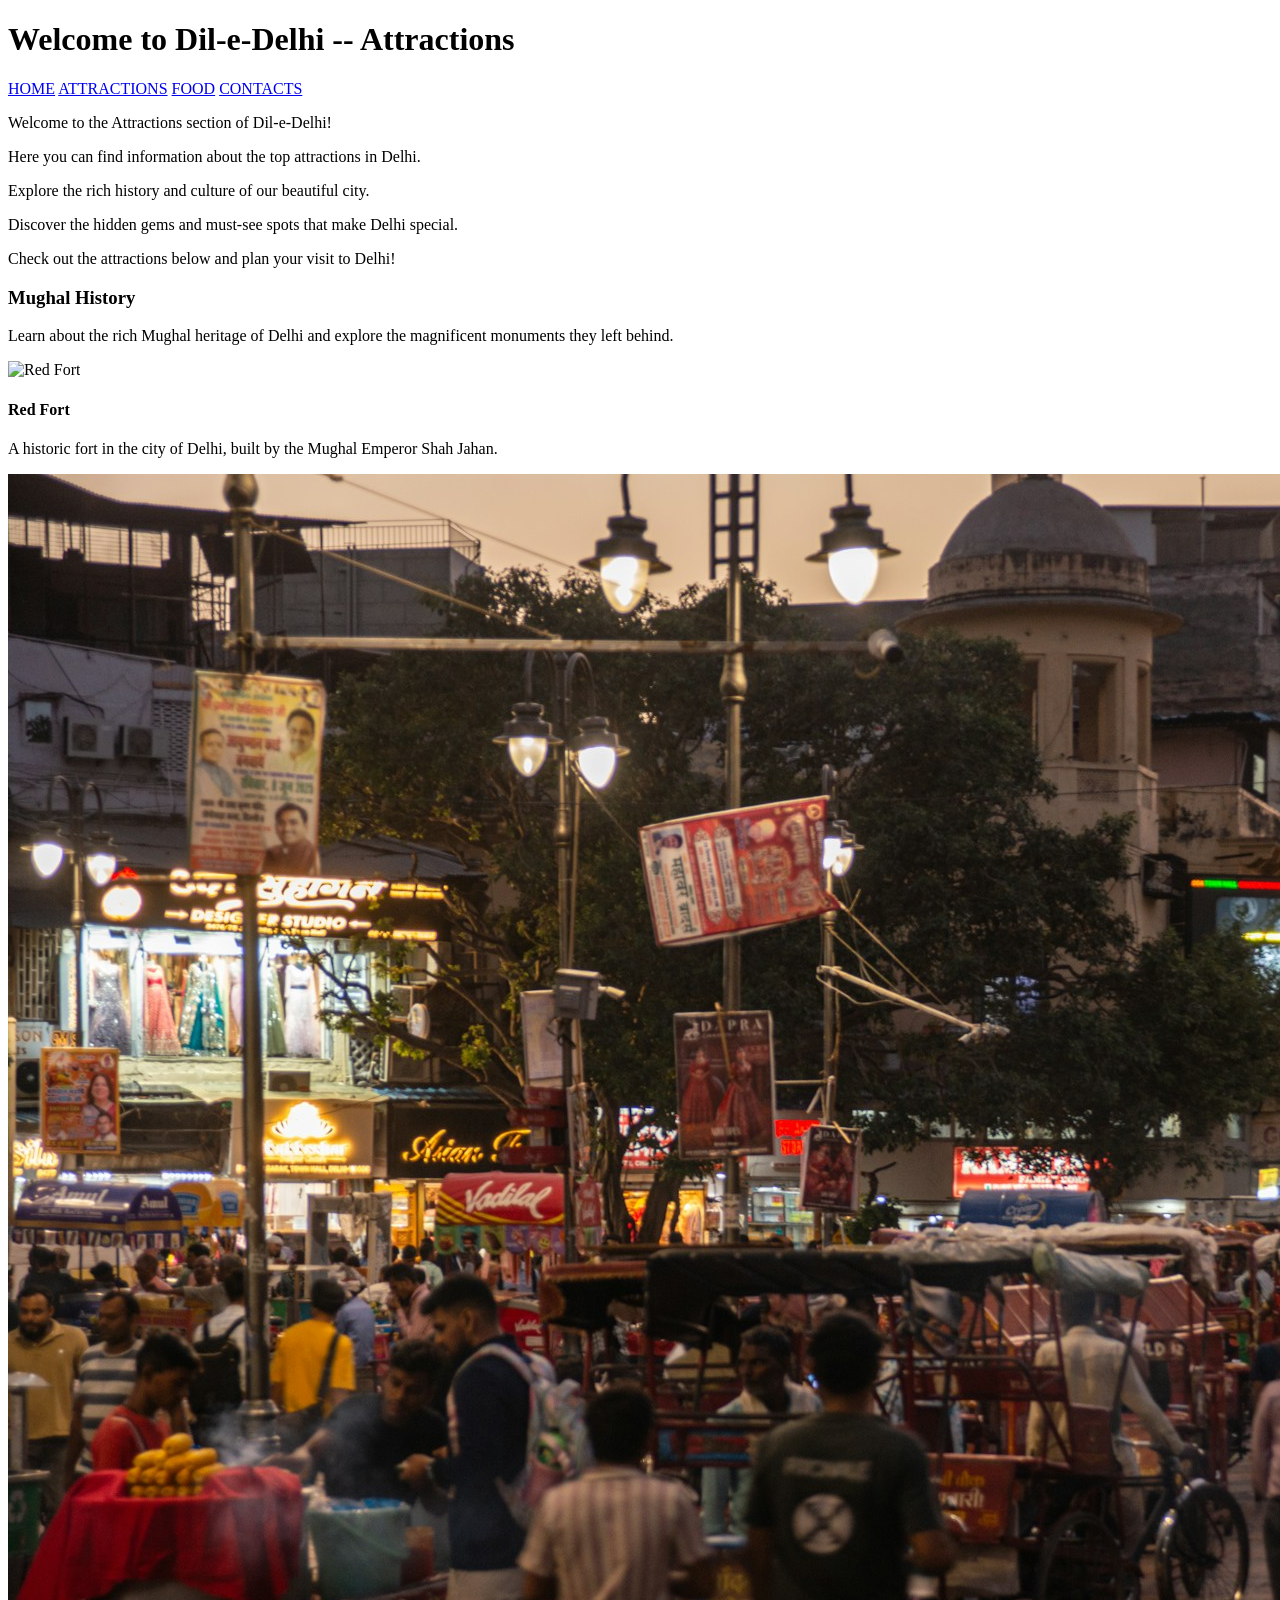
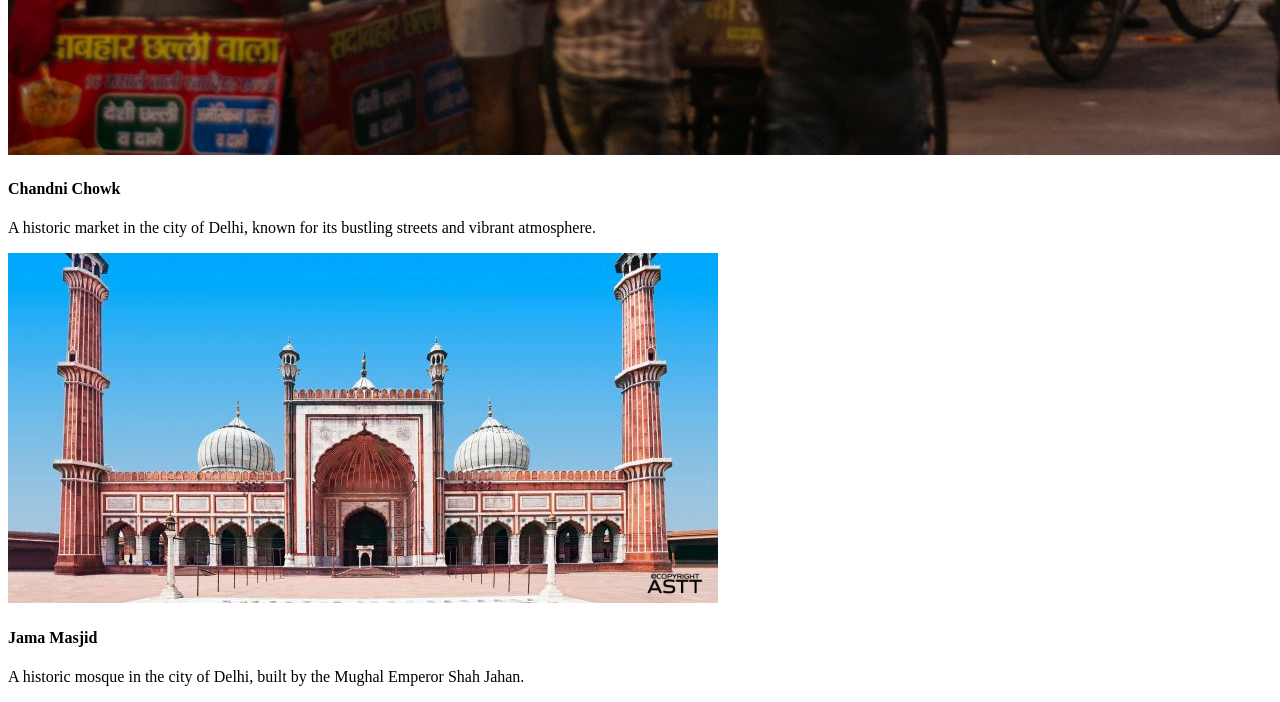
==== attractions.html @ caa176f2 "Update attractions.html" ====
<!DOCTYPE html>
<html lang="en">
<head>
    <meta charset="UTF-8">
    <meta name="viewport" content="width=device-width, initial-scale=1.0">
    <title>Dil-e-Delhi - Attractions</title>
    <link rel="stylesheet" href="css/style.css">
</head>
<body>
    <div class="navbar">
        <h1>Welcome to Dil-e-Delhi  -- Attractions</h1>
        <a class="nav-link" href="index.html">HOME</a>
        <a class="nav-link" href="attractions.html">ATTRACTIONS</a>
        <a class="nav-link" href="food.html">FOOD</a>
        <a class="nav-link" href="contacts.html">CONTACTS</a>
    </div>

    <div class="Introduction">
        <p>Welcome to the Attractions section of Dil-e-Delhi!</p>
        <p>Here you can find information about the top attractions in Delhi.</p>
        <p>Explore the rich history and culture of our beautiful city.</p>
        <p>Discover the hidden gems and must-see spots that make Delhi special.</p>
    </div>

    <div class="content">
        <p>Check out the attractions below and plan your visit to Delhi!</p>
        <div class="Mughal-History">
            <h3>Mughal History</h3>
            <p>Learn about the rich Mughal heritage of Delhi and explore the magnificent monuments they left behind.</p>
        </div>
        <div class="attraction-grid">
            <!-- CARD 1: mONUMENTS -->
            <div class="attraction-card">
                <img src="images/red-fort.jpg" alt="Red Fort">
                <div class="card-content">
                    <h4>Red Fort</h4>
                    <p>A historic fort in the city of Delhi, built by the Mughal Emperor Shah Jahan.</p>
                </div>
            </div>
            <!-- CARD 2: mARKET -->
            <div class="attraction-card">
                <img src="images/chandni-chowk.jpg" alt="Chandni Chowk">
                <div class="card-content">
                    <h4>Chandni Chowk</h4>
                    <p>A historic market in the city of Delhi, known for its bustling streets and vibrant atmosphere.</p>
                </div>
            </div>
            <!-- CARD 3: rELIGIOUS SITE -->
            <div class="attraction-card">
                <img src="images/jama-masjid.jpg" alt="Jama Masjid">
                <div class="card-content">
                    <h4>Jama Masjid</h4>
                    <p>A historic mosque in the city of Delhi, built by the Mughal Emperor Shah Jahan.</p>
                </div>
            </div>
        </div>


    </div>
    
</body>
</html>
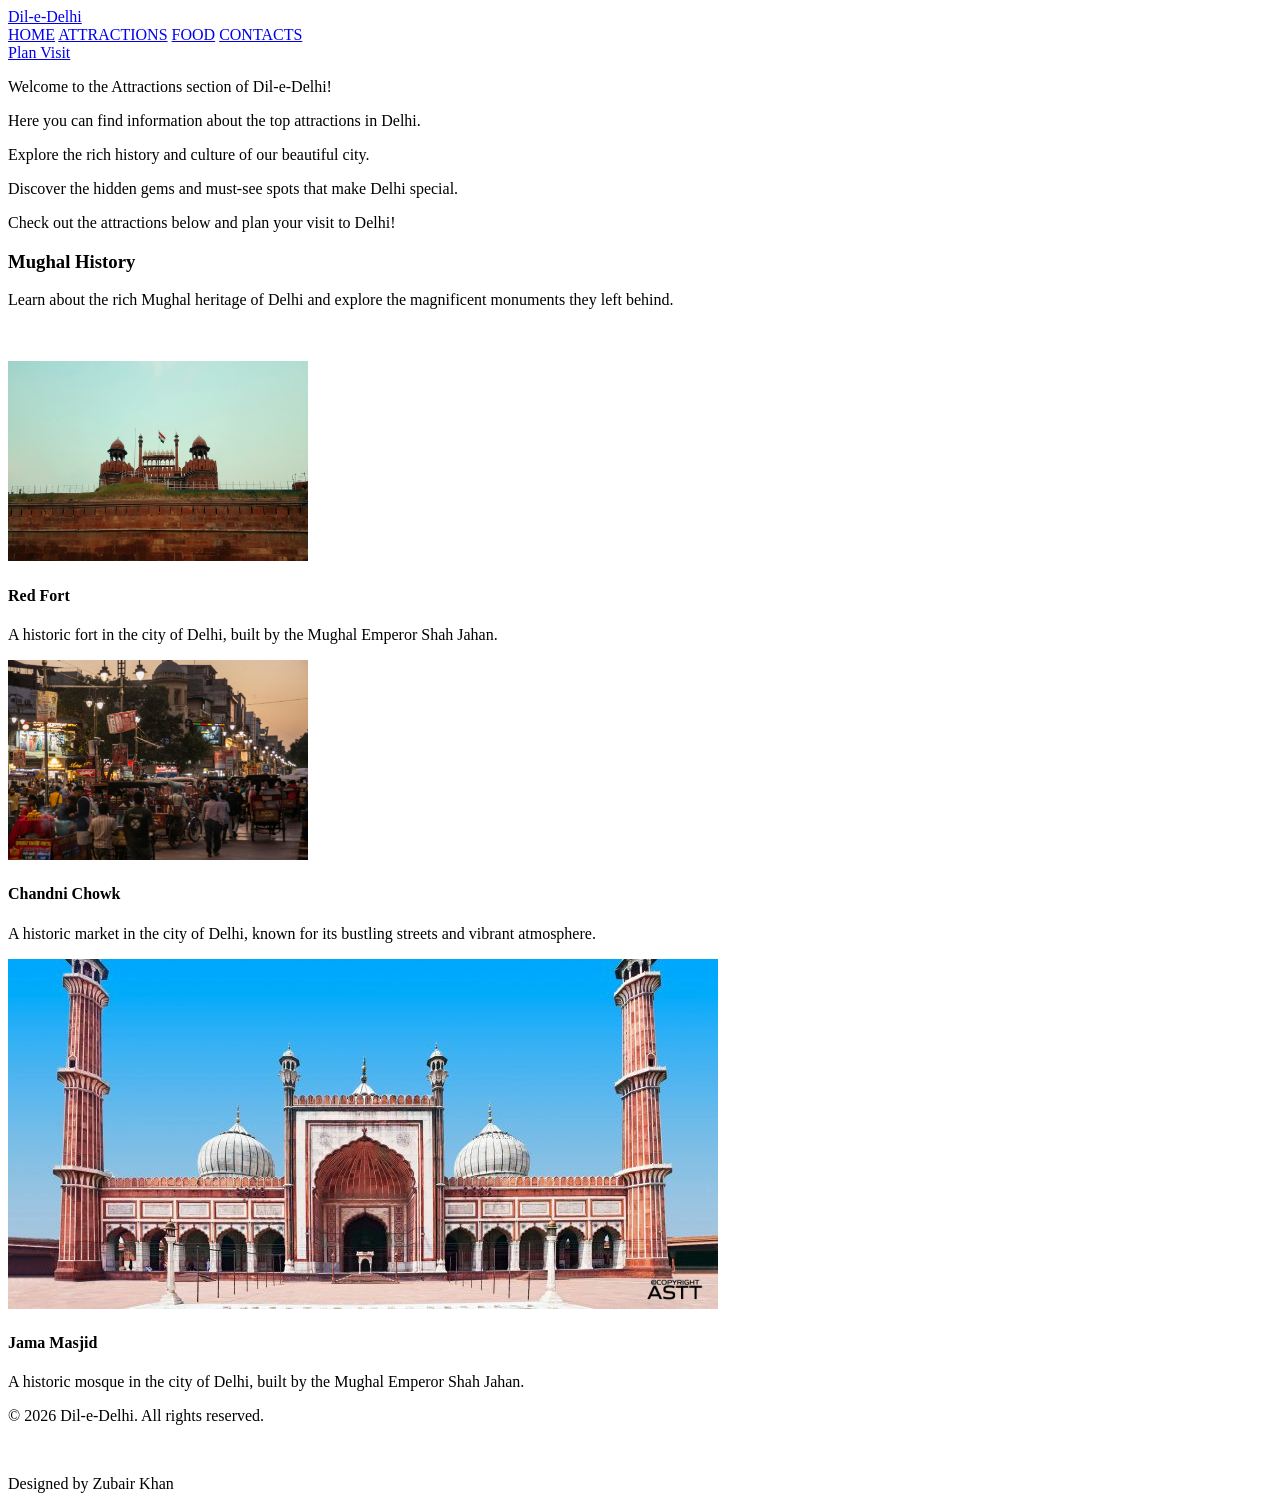
==== commit 49579d42: "BEAUTIFY THE WEBISTE" ====
--- a/attractions.html
+++ b/attractions.html
@@ -1,62 +1,72 @@
-<!DOCTYPE html>
-<html lang="en">
-<head>
-    <meta charset="UTF-8">
-    <meta name="viewport" content="width=device-width, initial-scale=1.0">
-    <title>Dil-e-Delhi - Attractions</title>
-    <link rel="stylesheet" href="css/style.css">
-</head>
-<body>
-    <div class="navbar">
-        <h1>Welcome to Dil-e-Delhi  -- Attractions</h1>
-        <a class="nav-link" href="index.html">HOME</a>
-        <a class="nav-link" href="attractions.html">ATTRACTIONS</a>
-        <a class="nav-link" href="food.html">FOOD</a>
-        <a class="nav-link" href="contacts.html">CONTACTS</a>
-    </div>
-
-    <div class="Introduction">
-        <p>Welcome to the Attractions section of Dil-e-Delhi!</p>
-        <p>Here you can find information about the top attractions in Delhi.</p>
-        <p>Explore the rich history and culture of our beautiful city.</p>
-        <p>Discover the hidden gems and must-see spots that make Delhi special.</p>
-    </div>
-
-    <div class="content">
-        <p>Check out the attractions below and plan your visit to Delhi!</p>
-        <div class="Mughal-History">
-            <h3>Mughal History</h3>
-            <p>Learn about the rich Mughal heritage of Delhi and explore the magnificent monuments they left behind.</p>
-        </div>
-        <div class="attraction-grid">
-            <!-- CARD 1: mONUMENTS -->
-            <div class="attraction-card">
-                <img src="images/red-fort.jpg" alt="Red Fort">
-                <div class="card-content">
-                    <h4>Red Fort</h4>
-                    <p>A historic fort in the city of Delhi, built by the Mughal Emperor Shah Jahan.</p>
-                </div>
-            </div>
-            <!-- CARD 2: mARKET -->
-            <div class="attraction-card">
-                <img src="images/chandni-chowk.jpg" alt="Chandni Chowk">
-                <div class="card-content">
-                    <h4>Chandni Chowk</h4>
-                    <p>A historic market in the city of Delhi, known for its bustling streets and vibrant atmosphere.</p>
-                </div>
-            </div>
-            <!-- CARD 3: rELIGIOUS SITE -->
-            <div class="attraction-card">
-                <img src="images/jama-masjid.jpg" alt="Jama Masjid">
-                <div class="card-content">
-                    <h4>Jama Masjid</h4>
-                    <p>A historic mosque in the city of Delhi, built by the Mughal Emperor Shah Jahan.</p>
-                </div>
-            </div>
-        </div>
-
-
-    </div>
-    
-</body>
-</html>
+<!DOCTYPE html>
+<html lang="en">
+<head>
+    <meta charset="UTF-8">
+    <meta name="viewport" content="width=device-width, initial-scale=1.0">
+    <title>Dil-e-Delhi - Attractions</title>
+    <link rel="stylesheet" href="css/style.css">
+</head>
+<body>
+    <header class="navbar">            
+        <a class="navbar-name" href="index.html">Dil-e-Delhi</a>
+        <nav class="nav-links">
+        <a class="nav-link" href="index.html">HOME</a>
+        <a class="nav-link" href="attractions.html">ATTRACTIONS</a>
+        <a class="nav-link" href="food.html">FOOD</a>
+        <a class="nav-link" href="contacts.html">CONTACTS</a>
+        </nav>
+
+        <a href="contacts.html" class="nav-btn">Plan Visit</a>
+    </header>
+
+
+    <div class="introduction">
+        <p>Welcome to the Attractions section of Dil-e-Delhi!</p>
+        <p>Here you can find information about the top attractions in Delhi.</p>
+        <p>Explore the rich history and culture of our beautiful city.</p>
+        <p>Discover the hidden gems and must-see spots that make Delhi special.</p>
+    </div>
+
+    <div class="content">
+        <p>Check out the attractions below and plan your visit to Delhi!</p>
+        <div class="Mughal-History">
+            <h3>Mughal History</h3>
+            <p>Learn about the rich Mughal heritage of Delhi and explore the magnificent monuments they left behind.</p>
+        </div> <br><br>
+        <div class="attraction-grid">
+            <!-- CARD 1: mONUMENTS -->
+            <div class="attraction-card">
+                <img src="images/redfort.jpg" alt="Red Fort" width="300" height="200">
+                <div class="card-content">
+                    <h4>Red Fort</h4>
+                    <p>A historic fort in the city of Delhi, built by the Mughal Emperor Shah Jahan.</p>
+                </div>
+            </div>
+            <!-- CARD 2: mARKET -->
+            <div class="attraction-card">
+                <img src="images/chandni-chowk.jpg" alt="Chandni Chowk" width="300" height="200">
+                <div class="card-content">
+                    <h4>Chandni Chowk</h4>
+                    <p>A historic market in the city of Delhi, known for its bustling streets and vibrant atmosphere.</p>
+                </div>
+            </div>
+            <!-- CARD 3: rELIGIOUS SITE -->
+            <div class="attraction-card">
+                <img src="images/jama-masjid.jpg" alt="Jama Masjid">
+                <div class="card-content">
+                    <h4>Jama Masjid</h4>
+                    <p>A historic mosque in the city of Delhi, built by the Mughal Emperor Shah Jahan.</p>
+                </div>
+            </div>
+        </div>
+
+
+    </div>
+
+    
+<footer>
+    <p>&copy; 2026 Dil-e-Delhi. All rights reserved.</p><br>
+    <p>Designed by Zubair Khan</p>
+</footer>
+</body>
+</html>
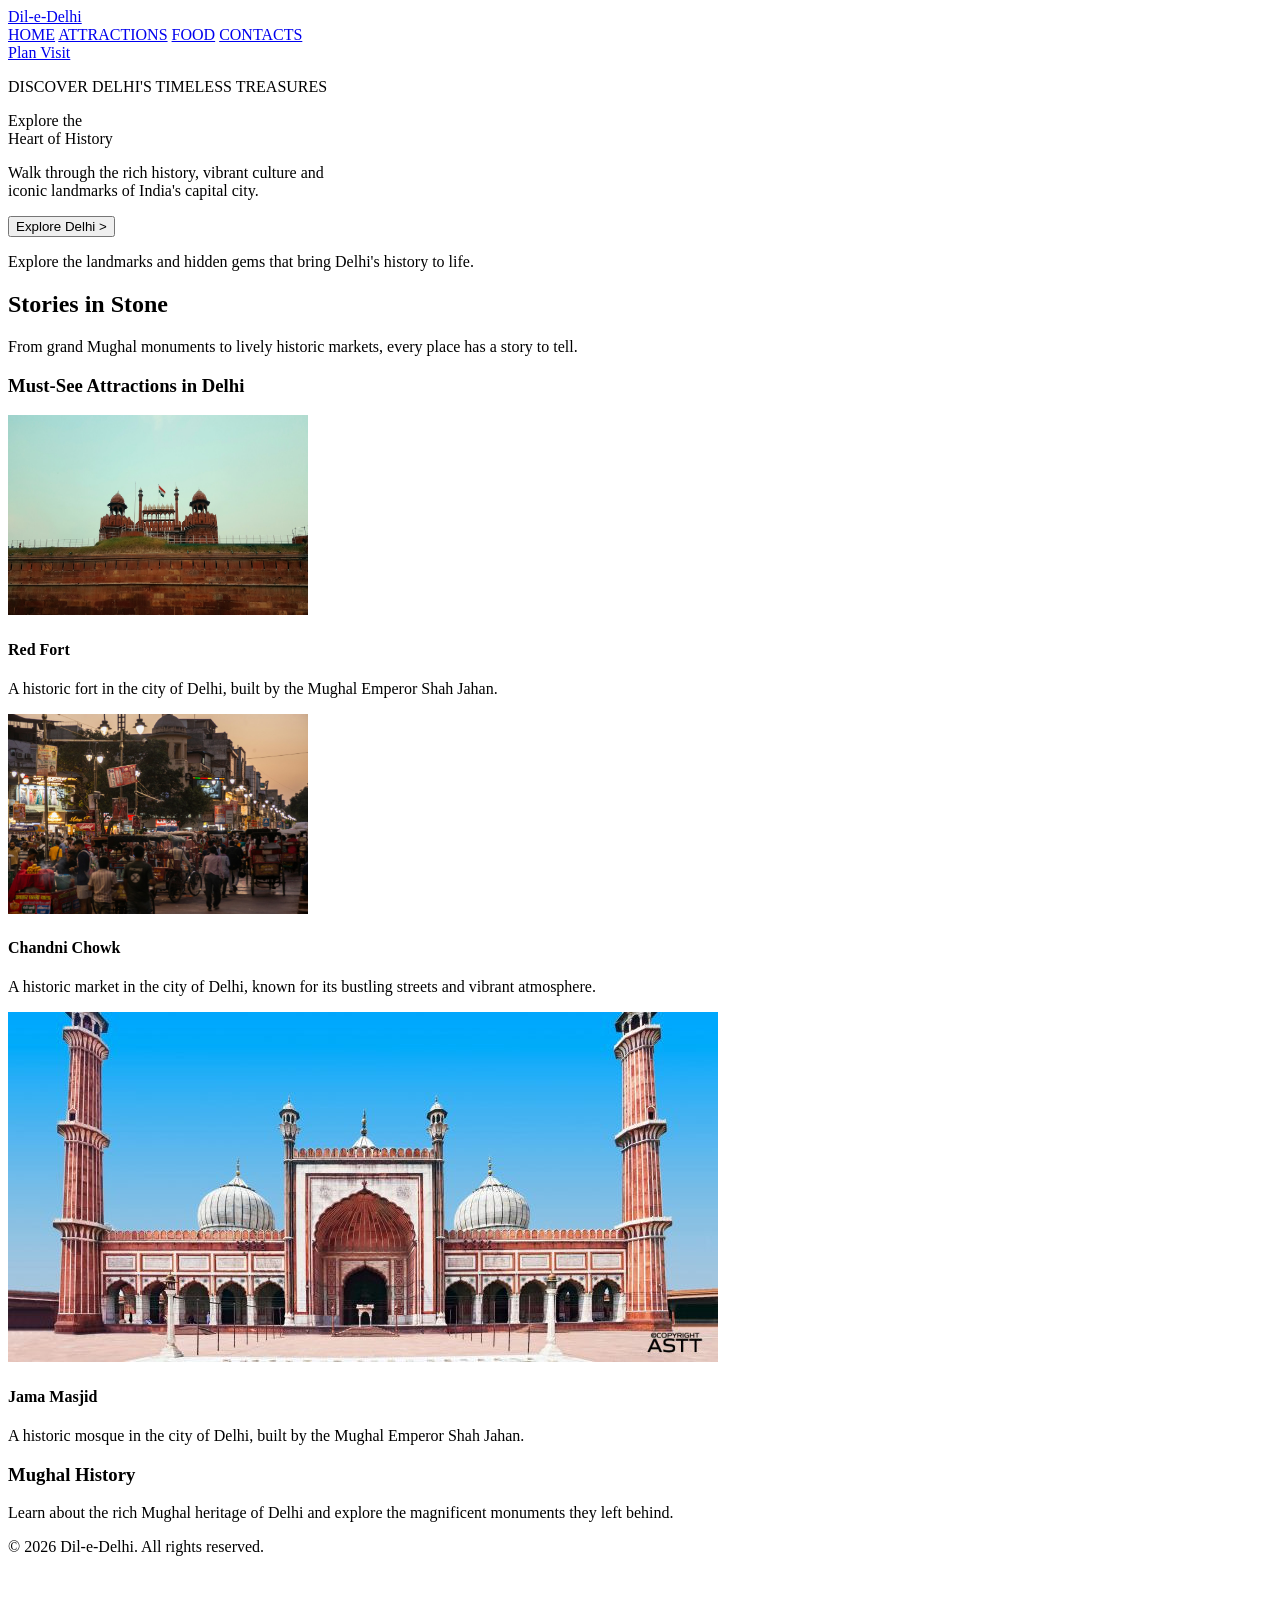
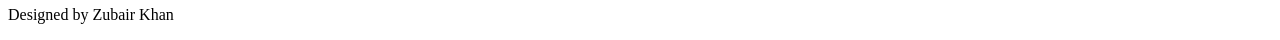
==== commit 590eefd7: "Refresh tourism website page layouts Co-authored-by: Copilot <223556219+Copilot@users.noreply.github" ====
--- a/attractions.html
+++ b/attractions.html
@@ -1,72 +1,78 @@
-<!DOCTYPE html>
-<html lang="en">
-<head>
-    <meta charset="UTF-8">
-    <meta name="viewport" content="width=device-width, initial-scale=1.0">
-    <title>Dil-e-Delhi - Attractions</title>
-    <link rel="stylesheet" href="css/style.css">
-</head>
-<body>
-    <header class="navbar">            
-        <a class="navbar-name" href="index.html">Dil-e-Delhi</a>
-        <nav class="nav-links">
-        <a class="nav-link" href="index.html">HOME</a>
-        <a class="nav-link" href="attractions.html">ATTRACTIONS</a>
-        <a class="nav-link" href="food.html">FOOD</a>
-        <a class="nav-link" href="contacts.html">CONTACTS</a>
-        </nav>
-
-        <a href="contacts.html" class="nav-btn">Plan Visit</a>
-    </header>
-
-
-    <div class="introduction">
-        <p>Welcome to the Attractions section of Dil-e-Delhi!</p>
-        <p>Here you can find information about the top attractions in Delhi.</p>
-        <p>Explore the rich history and culture of our beautiful city.</p>
-        <p>Discover the hidden gems and must-see spots that make Delhi special.</p>
-    </div>
-
-    <div class="content">
-        <p>Check out the attractions below and plan your visit to Delhi!</p>
-        <div class="Mughal-History">
-            <h3>Mughal History</h3>
-            <p>Learn about the rich Mughal heritage of Delhi and explore the magnificent monuments they left behind.</p>
-        </div> <br><br>
-        <div class="attraction-grid">
-            <!-- CARD 1: mONUMENTS -->
-            <div class="attraction-card">
-                <img src="images/redfort.jpg" alt="Red Fort" width="300" height="200">
-                <div class="card-content">
-                    <h4>Red Fort</h4>
-                    <p>A historic fort in the city of Delhi, built by the Mughal Emperor Shah Jahan.</p>
-                </div>
-            </div>
-            <!-- CARD 2: mARKET -->
-            <div class="attraction-card">
-                <img src="images/chandni-chowk.jpg" alt="Chandni Chowk" width="300" height="200">
-                <div class="card-content">
-                    <h4>Chandni Chowk</h4>
-                    <p>A historic market in the city of Delhi, known for its bustling streets and vibrant atmosphere.</p>
-                </div>
-            </div>
-            <!-- CARD 3: rELIGIOUS SITE -->
-            <div class="attraction-card">
-                <img src="images/jama-masjid.jpg" alt="Jama Masjid">
-                <div class="card-content">
-                    <h4>Jama Masjid</h4>
-                    <p>A historic mosque in the city of Delhi, built by the Mughal Emperor Shah Jahan.</p>
-                </div>
-            </div>
-        </div>
-
-
-    </div>
-
-    
-<footer>
-    <p>&copy; 2026 Dil-e-Delhi. All rights reserved.</p><br>
-    <p>Designed by Zubair Khan</p>
-</footer>
-</body>
-</html>+<!DOCTYPE html>
+<html lang="en">
+<head>
+    <meta charset="UTF-8">
+    <meta name="viewport" content="width=device-width, initial-scale=1.0">
+    <title>Dil-e-Delhi - Attractions</title>
+    <link rel="stylesheet" href="css/style.css">
+</head>
+<body class="attractions-page">
+    <header class="navbar">
+        <a class="navbar-name" href="index.html">Dil-e-Delhi</a>
+        <nav class="nav-links">
+        <a class="nav-link" href="index.html">HOME</a>
+        <a class="nav-link" href="attractions.html">ATTRACTIONS</a>
+        <a class="nav-link" href="food.html">FOOD</a>
+        <a class="nav-link" href="contacts.html">CONTACTS</a>
+        </nav>
+
+        <a href="contacts.html" class="nav-btn">Plan Visit</a>
+    </header>
+
+    <div class="introduction">
+        <div class="intro-text">
+            <div class="intro-p">
+                <p>DISCOVER DELHI'S TIMELESS TREASURES</p>
+            </div>
+            <p id="intro-main-line">Explore the <br>
+                Heart of History</p>
+            <p>Walk through the rich history, vibrant culture and<br>
+                iconic landmarks of India's capital city.</p>
+            <button class="btn" id="explr-btn">Explore Delhi &gt;</button>
+        </div>
+    </div>
+
+    <div class="content">
+        <div class="Hero-Banner">
+            <p>Explore the landmarks and hidden gems that bring Delhi's history to life.</p>
+            <h2>Stories in Stone</h2>
+            <p>From grand Mughal monuments to lively historic markets, every place has a story to tell.</p>
+        </div>
+
+        <div class="food-hub">
+            <h3>Must-See Attractions in Delhi</h3>
+            <div class="food-card">
+                <img src="images/redfort.jpg" alt="Red Fort" width="300" height="200">
+                <div class="card-content">
+                    <h4>Red Fort</h4>
+                    <p>A historic fort in the city of Delhi, built by the Mughal Emperor Shah Jahan.</p>
+                </div>
+            </div>
+            <div class="food-card">
+                <img src="images/chandni-chowk.jpg" alt="Chandni Chowk" width="300" height="200">
+                <div class="card-content">
+                    <h4>Chandni Chowk</h4>
+                    <p>A historic market in the city of Delhi, known for its bustling streets and vibrant atmosphere.</p>
+                </div>
+            </div>
+            <div class="food-card">
+                <img src="images/jama-masjid.jpg" alt="Jama Masjid">
+                <div class="card-content">
+                    <h4>Jama Masjid</h4>
+                    <p>A historic mosque in the city of Delhi, built by the Mughal Emperor Shah Jahan.</p>
+                </div>
+            </div>
+
+            <div class="must-try-dishes">
+                <h3>Mughal History</h3>
+                <p>Learn about the rich Mughal heritage of Delhi and explore the magnificent monuments they left behind.</p>
+            </div>
+        </div>
+    </div>
+
+    <footer>
+        <p>&copy; 2026 Dil-e-Delhi. All rights reserved.</p><br>
+        <p>Designed by Zubair Khan</p>
+    </footer>
+</body>
+</html>
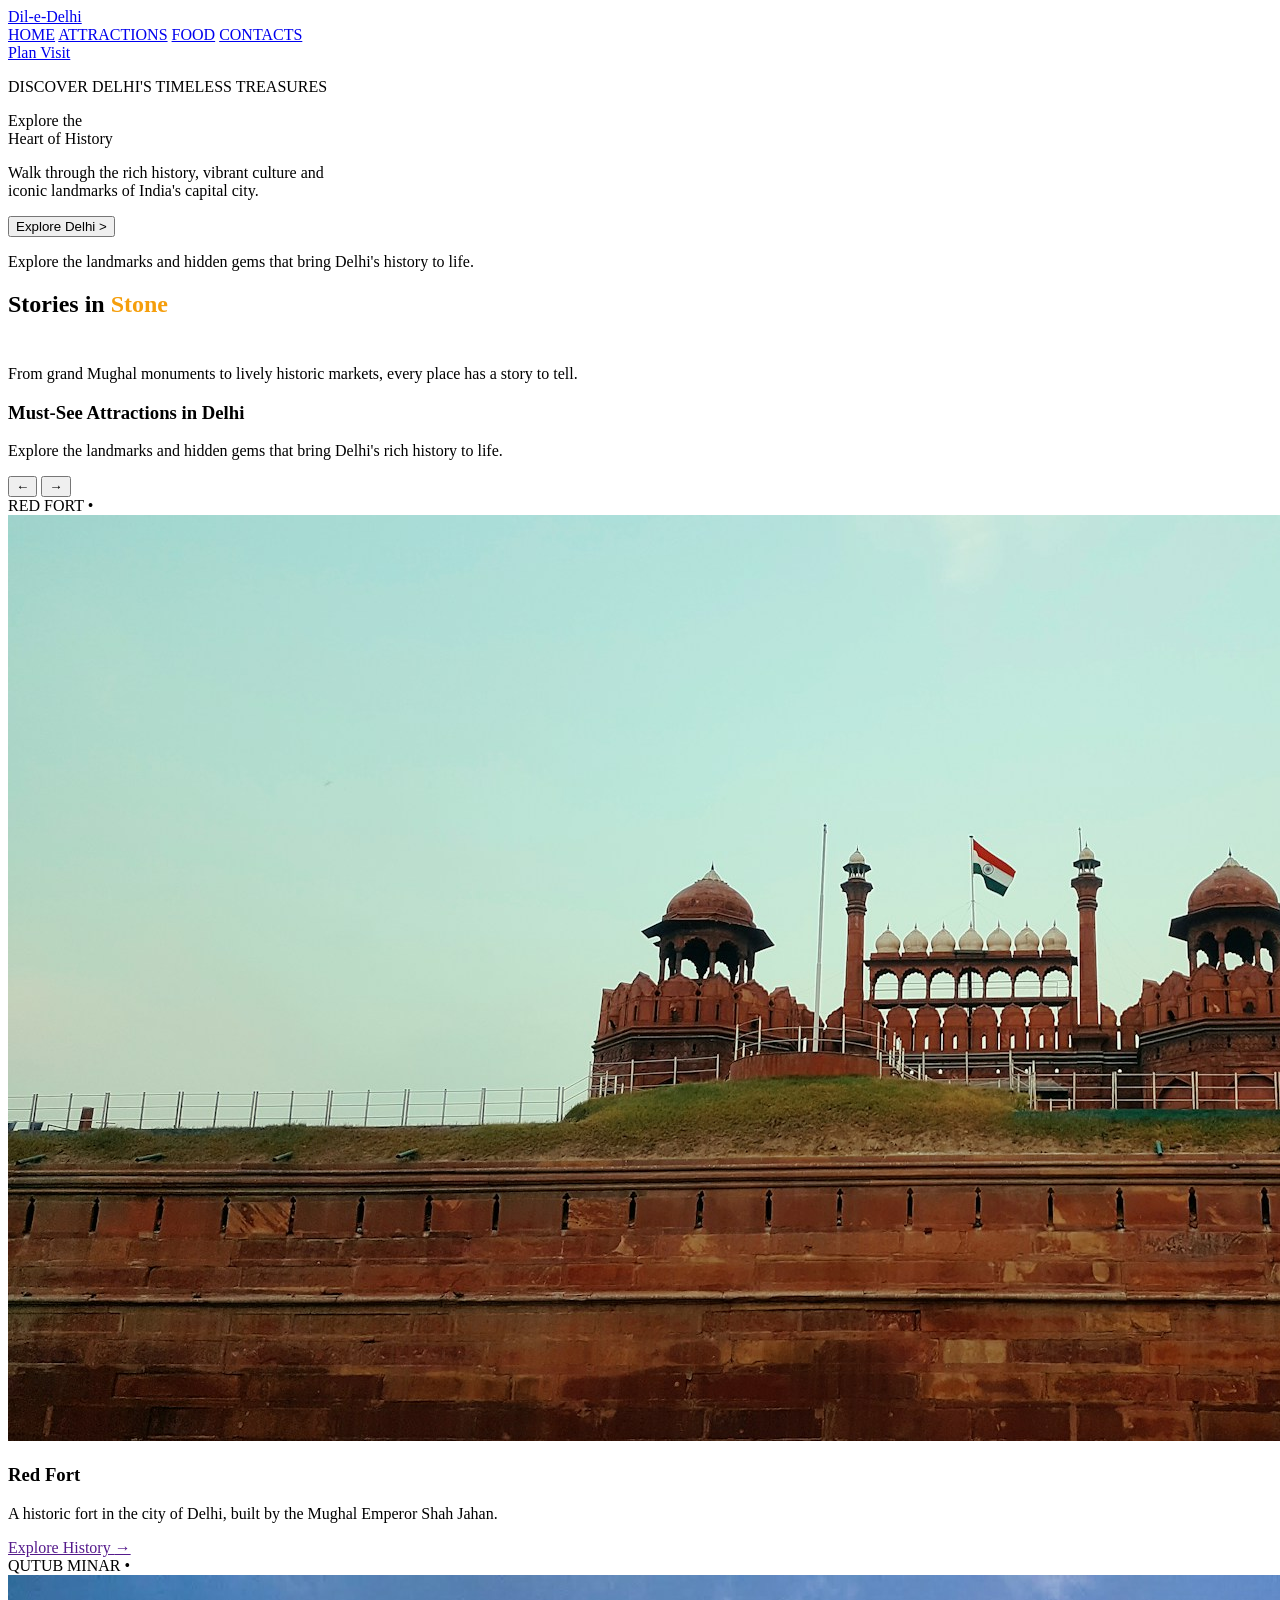
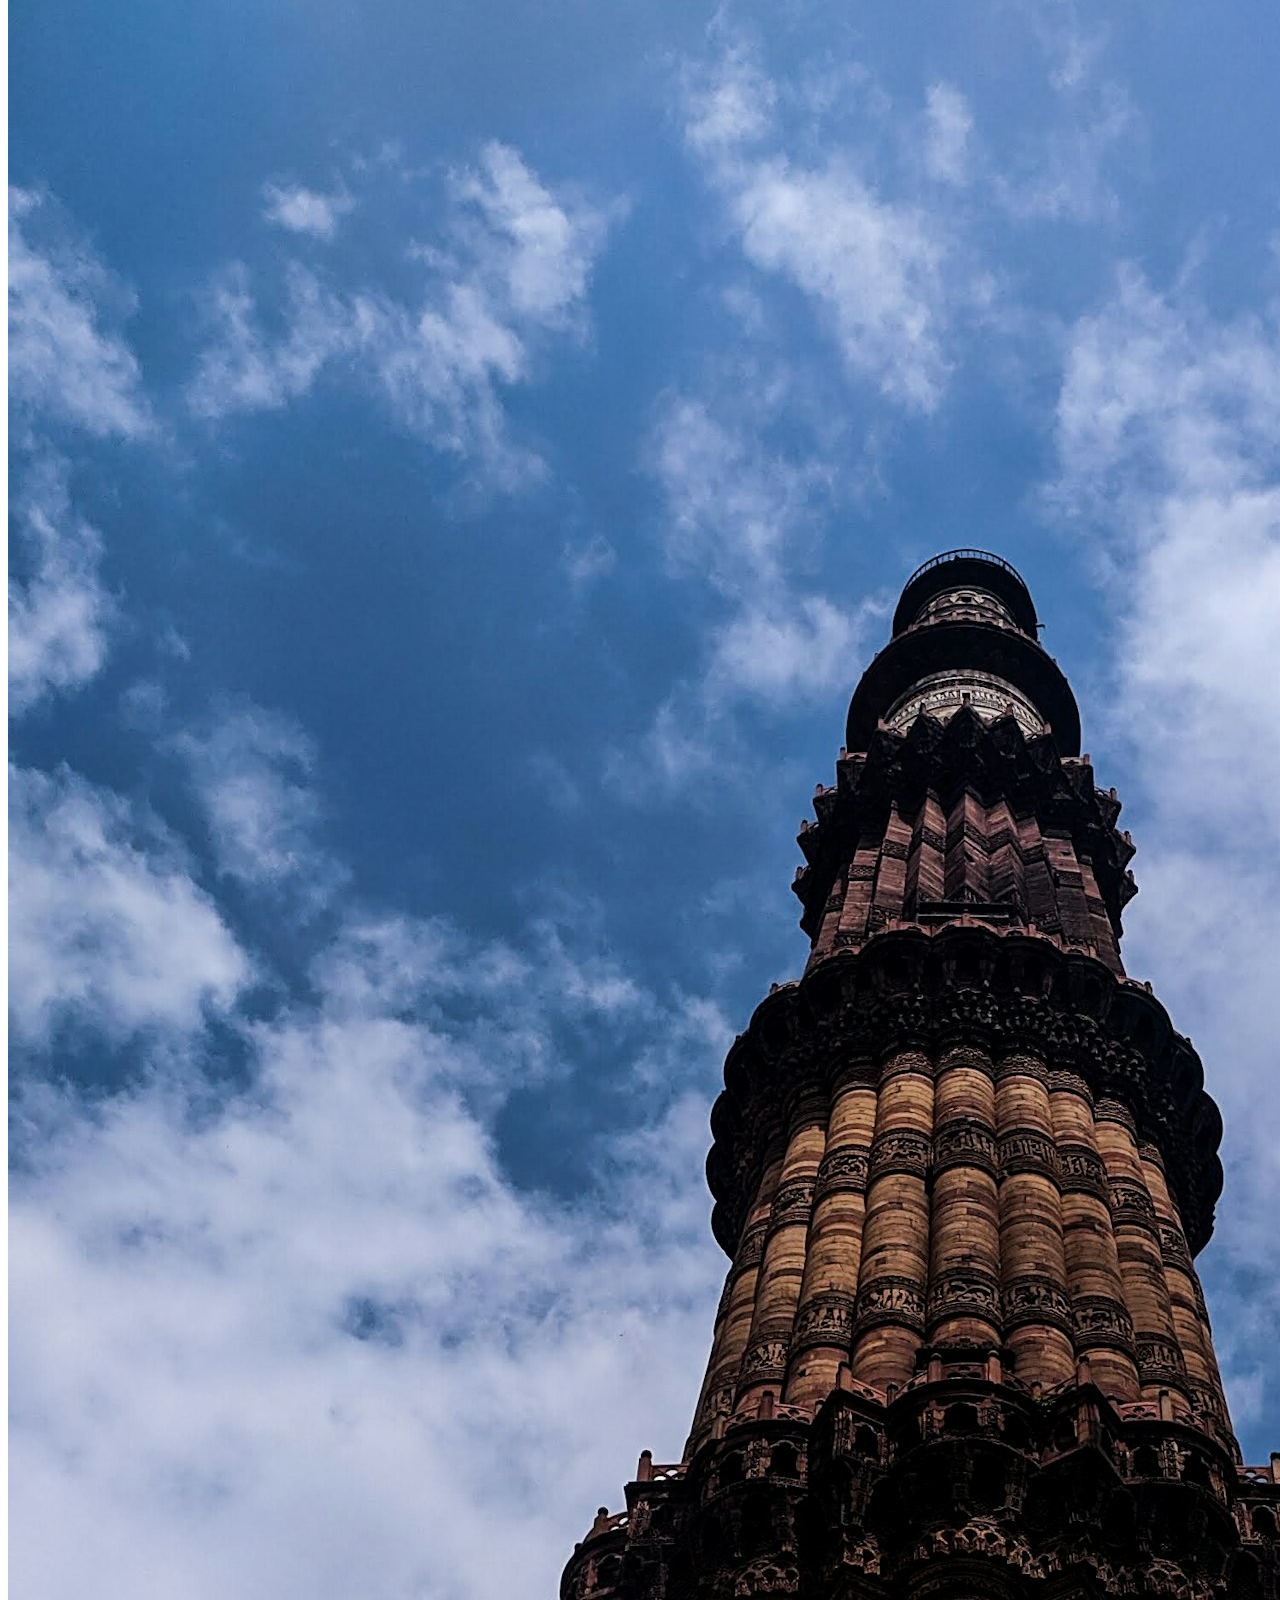
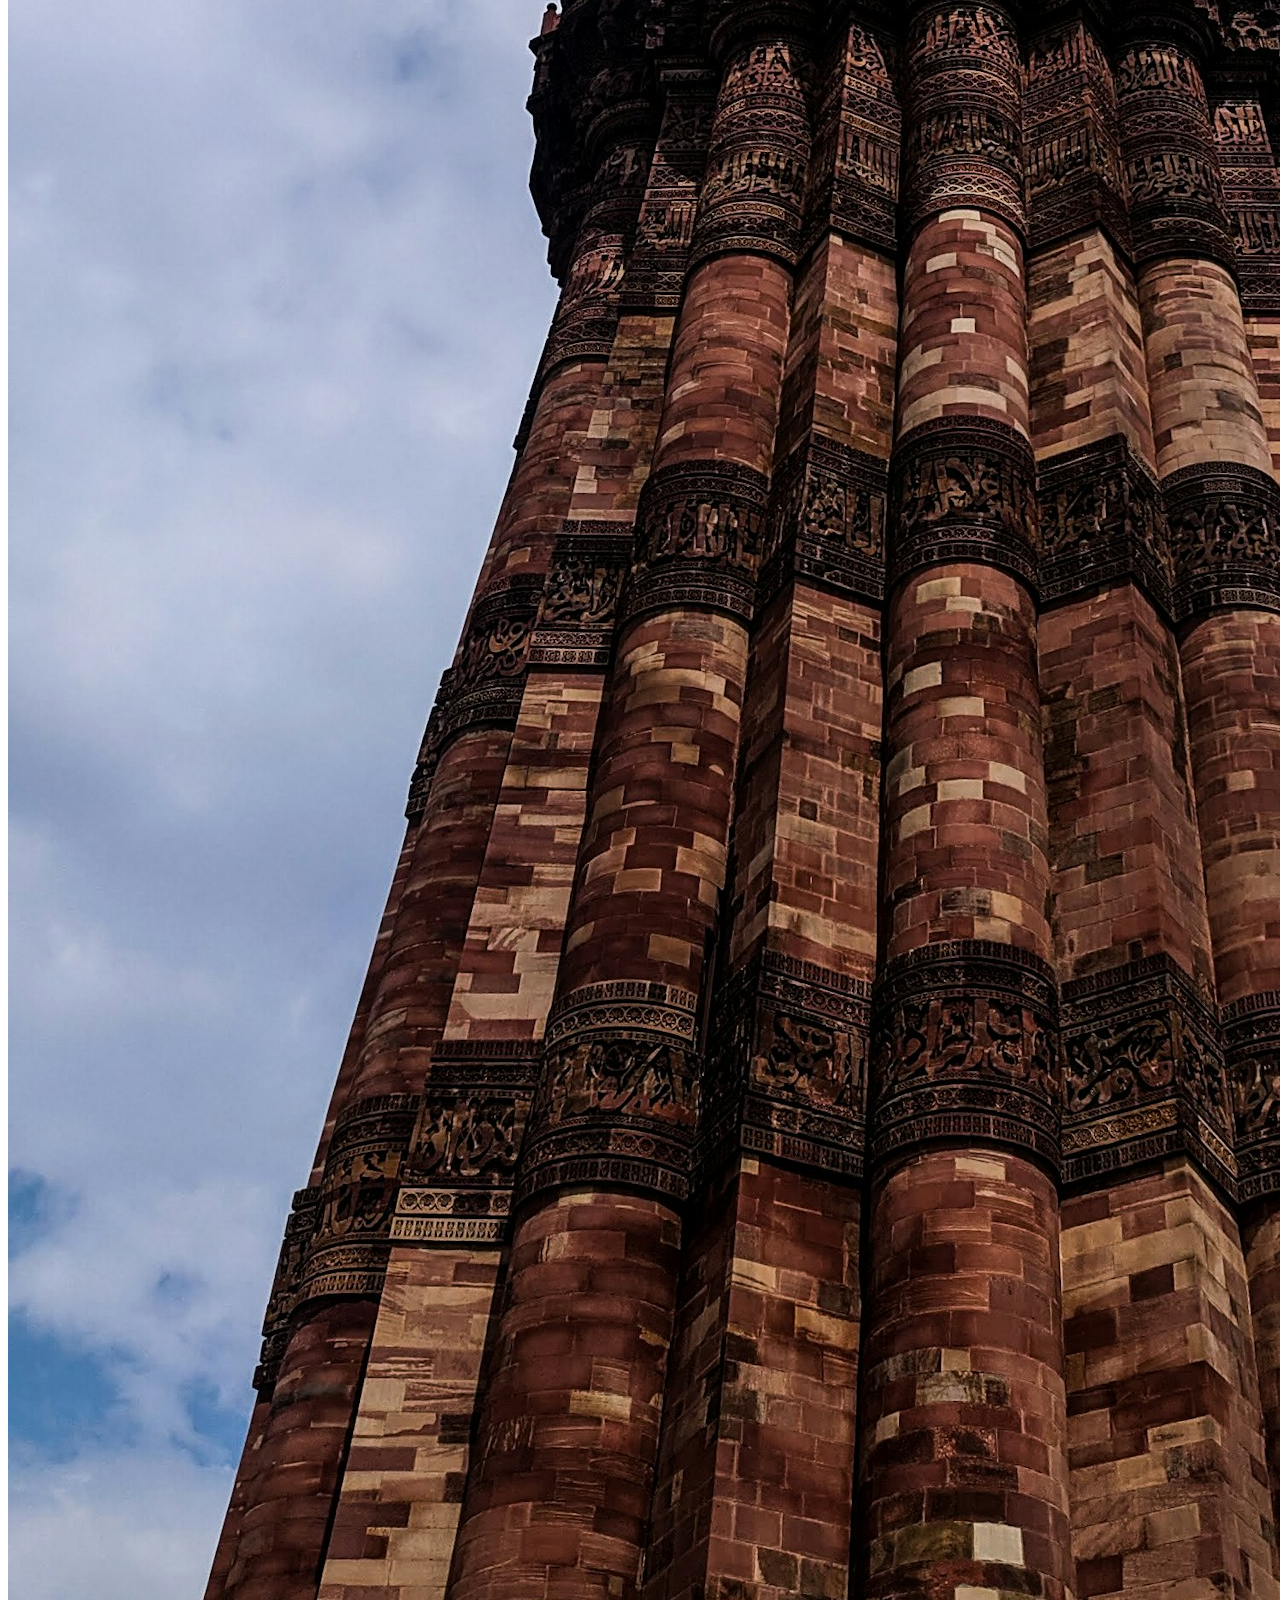
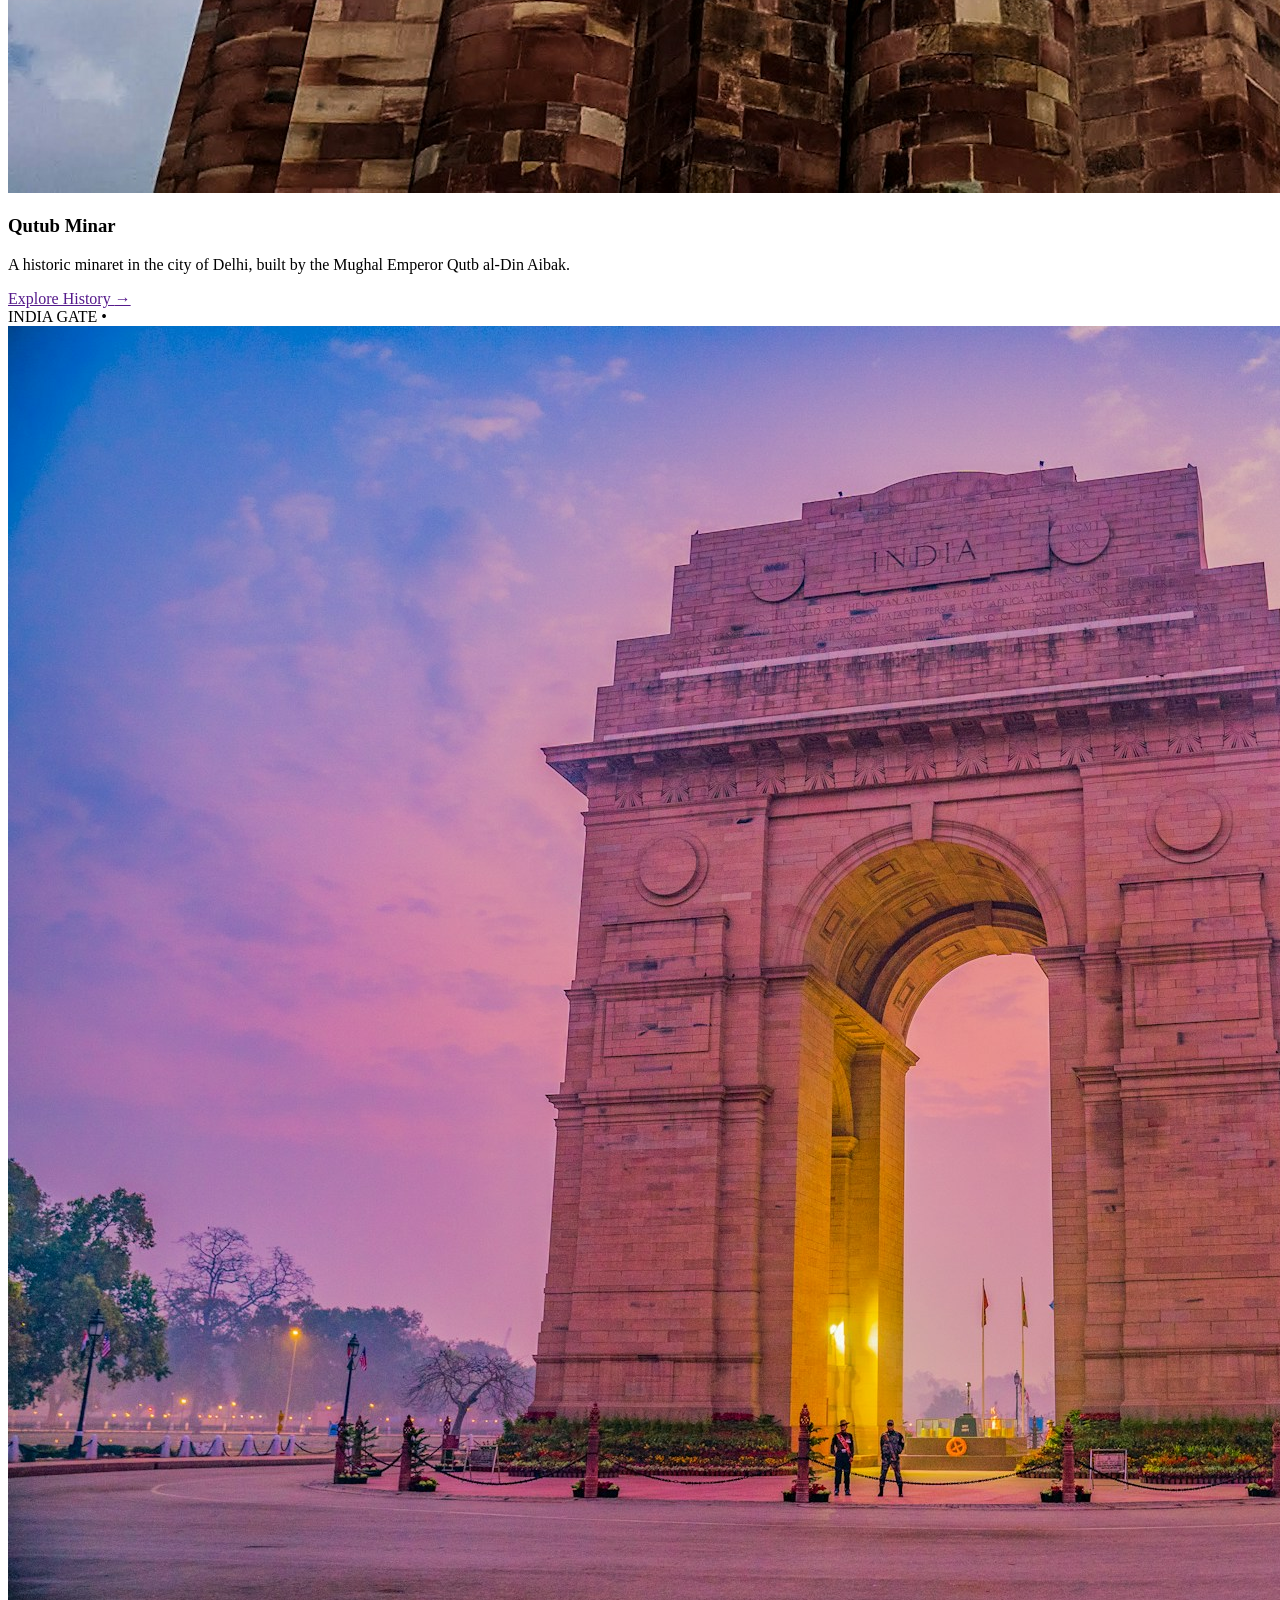
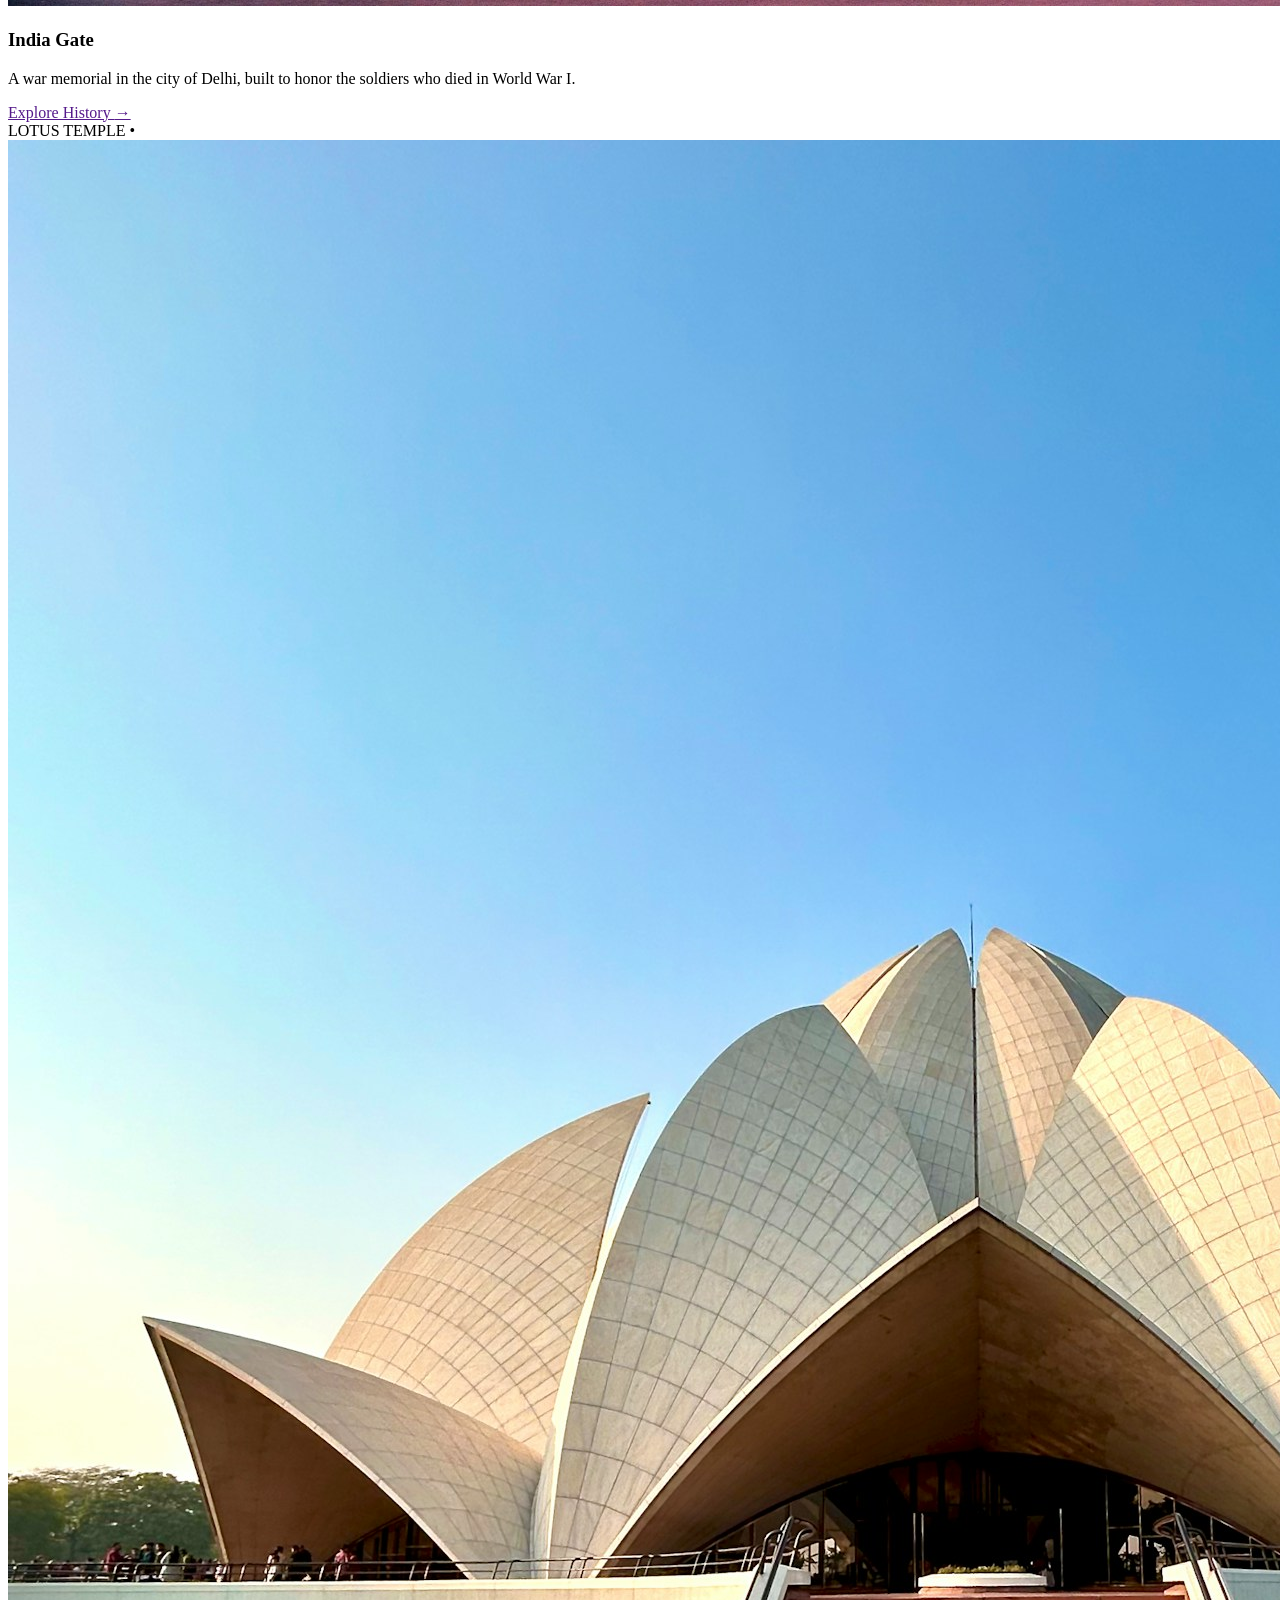
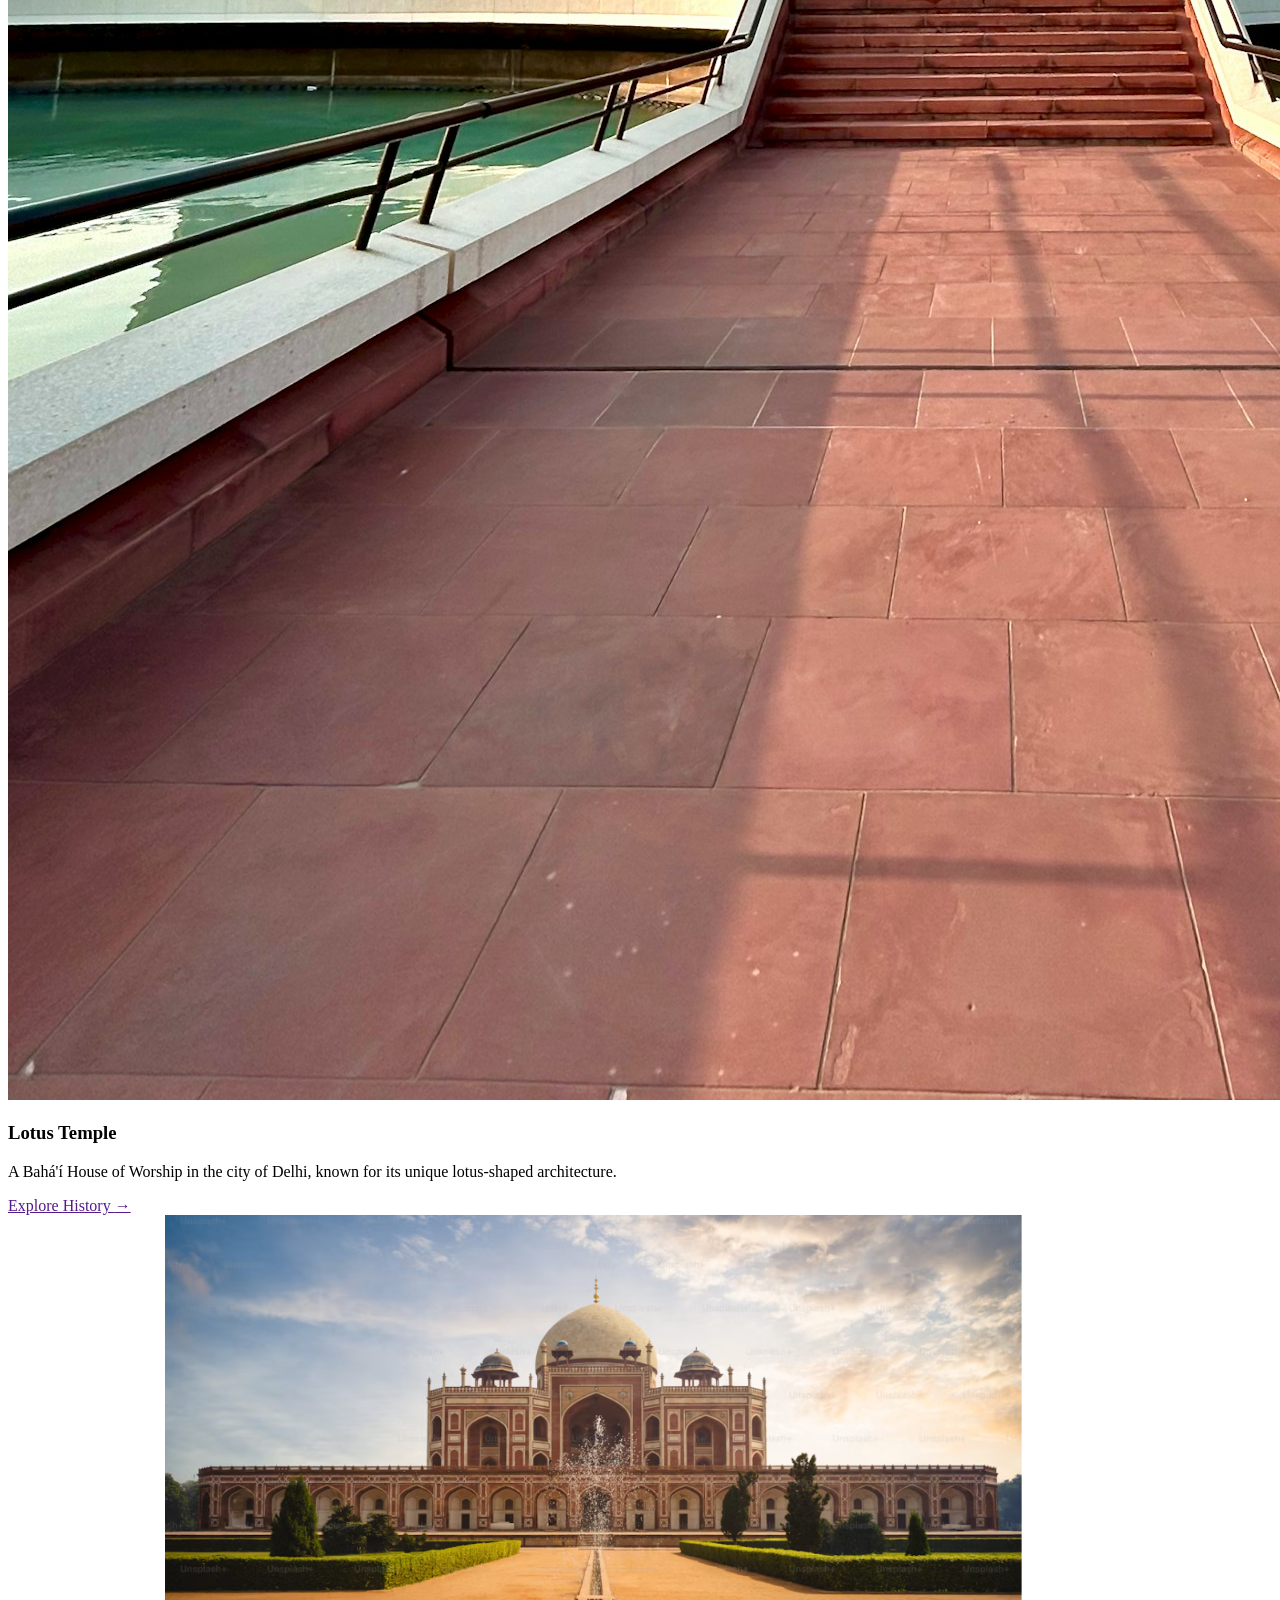
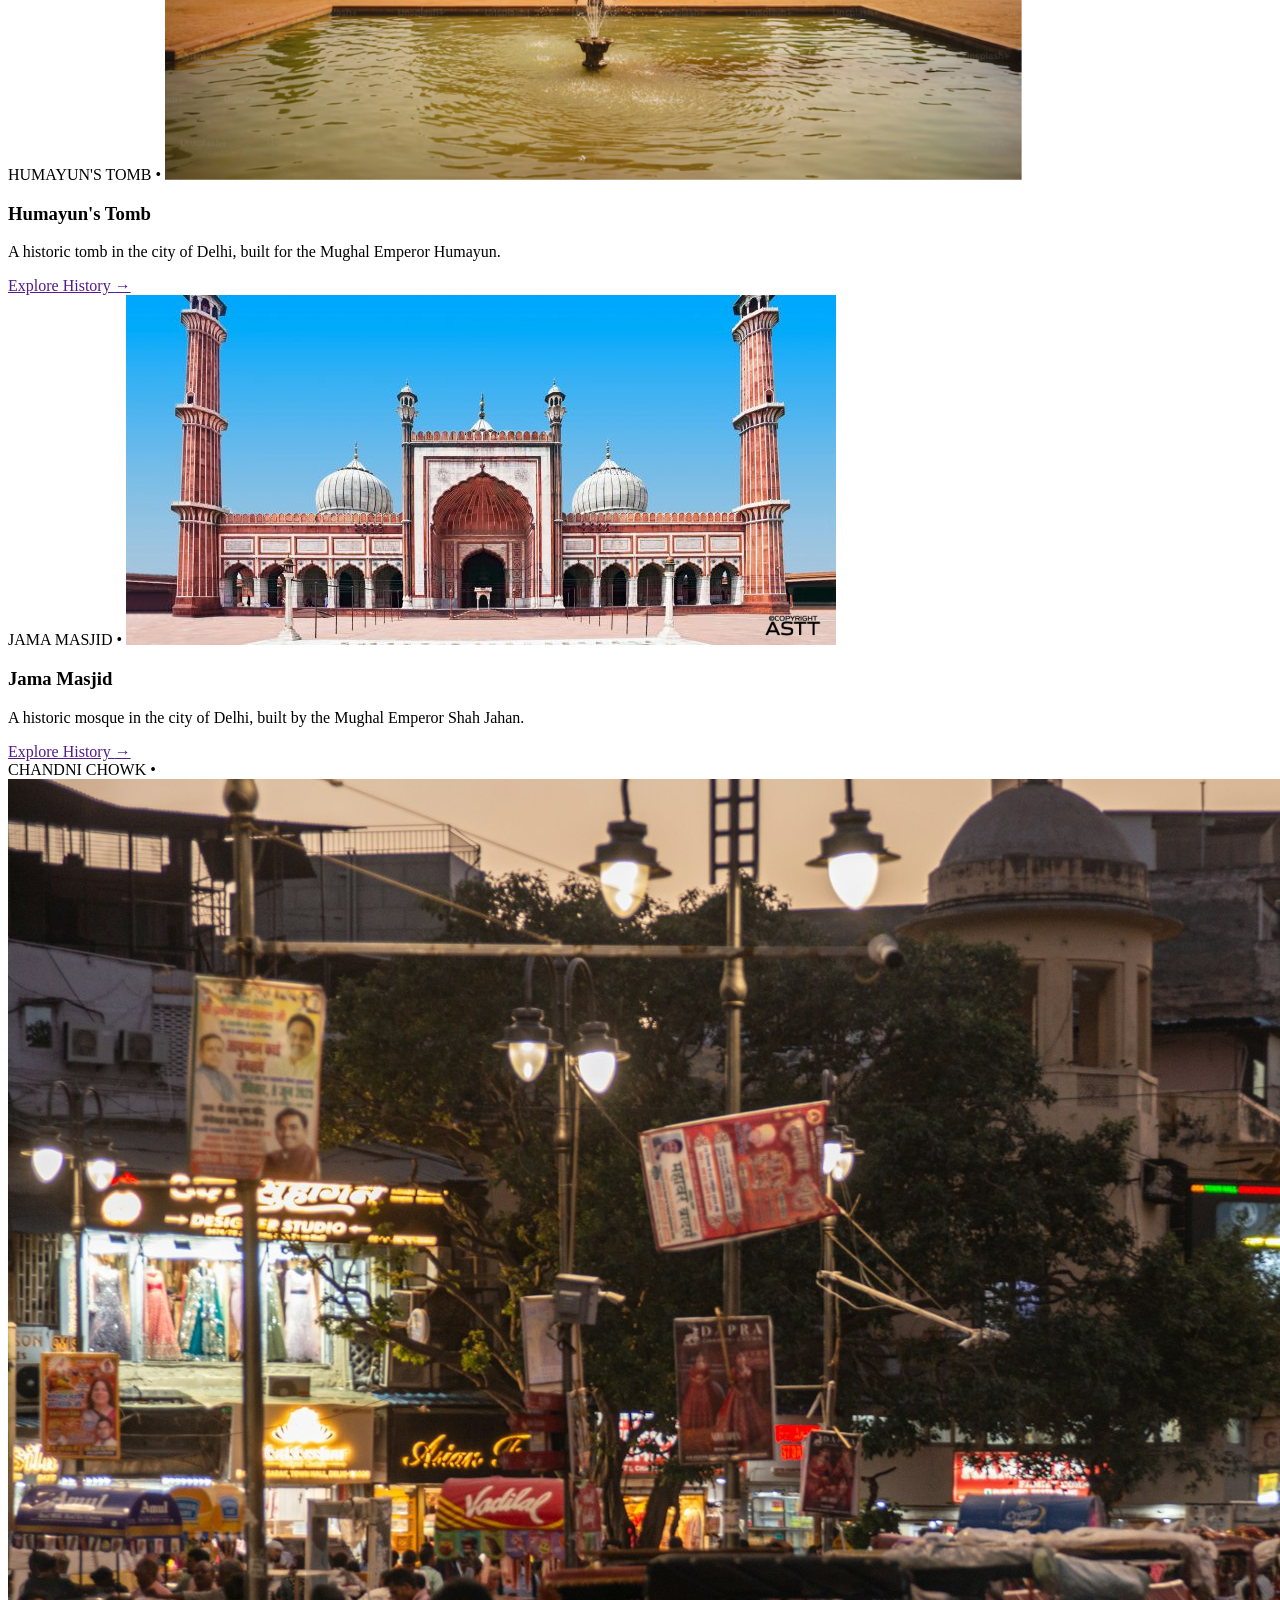
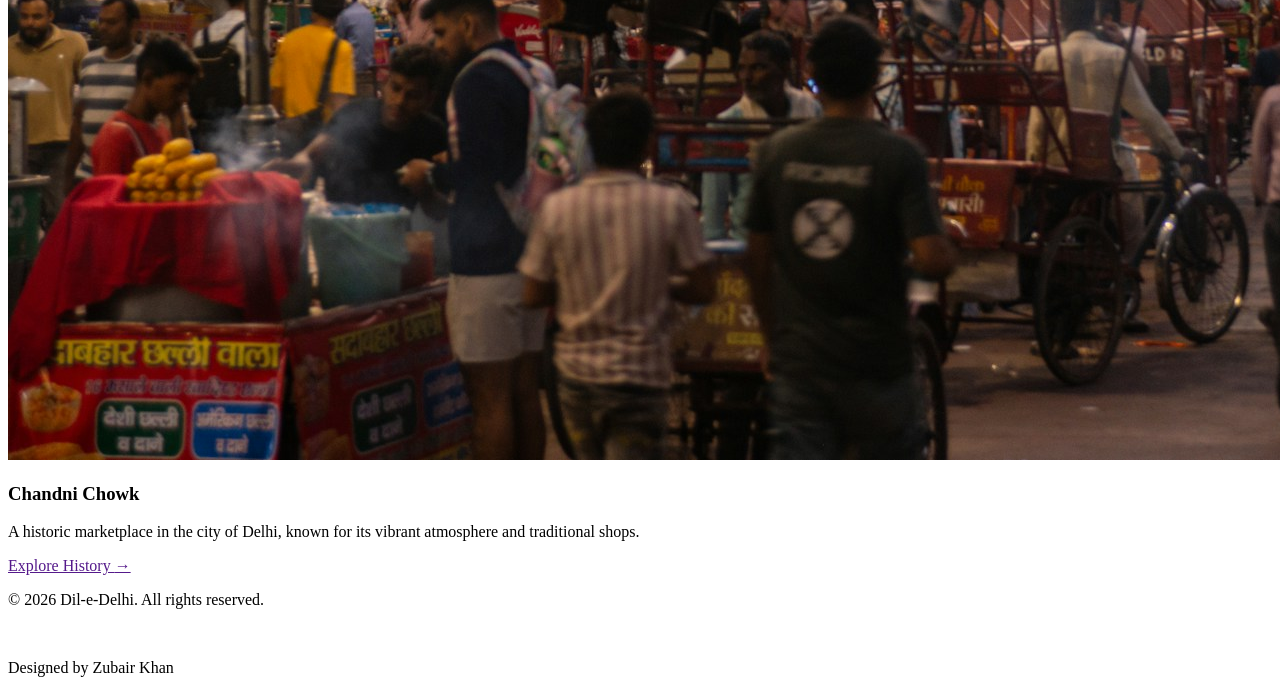
==== commit 376146d7: "Align attraction and food page designs Co-authored-by: Copilot <223556219+Copilot@users.noreply.gith" ====
--- a/attractions.html
+++ b/attractions.html
@@ -32,42 +32,127 @@
         </div>
     </div>
 
-    <div class="content">
+    <div class="attraction-content">
         <div class="Hero-Banner">
             <p>Explore the landmarks and hidden gems that bring Delhi's history to life.</p>
-            <h2>Stories in Stone</h2>
+            <h2>Stories in <span style="color: #f59e0b;">Stone</span></h2>
+            <hr style="border: none; height: 1px; width: 60%; margin: 18px auto 26px auto; background: linear-gradient(to right, transparent, rgba(255, 255, 255, 0.4), transparent);">
             <p>From grand Mughal monuments to lively historic markets, every place has a story to tell.</p>
         </div>
 
-        <div class="food-hub">
-            <h3>Must-See Attractions in Delhi</h3>
-            <div class="food-card">
-                <img src="images/redfort.jpg" alt="Red Fort" width="300" height="200">
-                <div class="card-content">
-                    <h4>Red Fort</h4>
-                    <p>A historic fort in the city of Delhi, built by the Mughal Emperor Shah Jahan.</p>
+        <section class="attractions-hub">
+            <div class="attraction-header">
+                <div>
+                    <h3 class="attrac-title">Must-See Attractions in Delhi</h3>
+                    <p class="attrac-subtitle">Explore the landmarks and hidden gems that bring Delhi's rich history to life.</p>
                 </div>
-            </div>
-            <div class="food-card">
-                <img src="images/chandni-chowk.jpg" alt="Chandni Chowk" width="300" height="200">
-                <div class="card-content">
-                    <h4>Chandni Chowk</h4>
-                    <p>A historic market in the city of Delhi, known for its bustling streets and vibrant atmosphere.</p>
-                </div>
-            </div>
-            <div class="food-card">
-                <img src="images/jama-masjid.jpg" alt="Jama Masjid">
-                <div class="card-content">
-                    <h4>Jama Masjid</h4>
-                    <p>A historic mosque in the city of Delhi, built by the Mughal Emperor Shah Jahan.</p>
+                <div class="attrac-control">
+                    <button class="nav-arrow" onclick="document.querySelector('.attrac-card').scrollBy({ left: -650,behavior: 'smooth' });">&larr;</button>
+                    <button class="nav-arrow" onclick="document.querySelector('.attrac-card').scrollBy({ left: 650,behavior: 'smooth' });">&rarr;</button>
                 </div>
             </div>
 
-            <div class="must-try-dishes">
-                <h3>Mughal History</h3>
-                <p>Learn about the rich Mughal heritage of Delhi and explore the magnificent monuments they left behind.</p>
+            <div class="attrac-card">
+                <article class="featured-card">
+                    <div class="card-img">
+                        <span class="top-tag">RED FORT &bull;</span>
+                        <img src="images/redfort.jpg" alt="Red Fort">
+                    </div>
+                <div class="card-content">
+                    <h3>Red Fort</h3>
+                    <p>A historic fort in the city of Delhi, built by the Mughal Emperor Shah Jahan.</p>
+                    <a href="" class="card-link">
+                        Explore History <span>&rarr;</span> 
+                    </a>
+                </div>
+                </article>
+
+                <article class="featured-card">
+                    <div class="card-img">
+                        <span class="top-tag">QUTUB MINAR &bull;</span>
+                        <img src="images/qutubminar.jpg" alt="Qutub Minar">
+                    </div>
+                    <div class="card-content">
+                        <h3>Qutub Minar</h3>
+                        <p>A historic minaret in the city of Delhi, built by the Mughal Emperor Qutb al-Din Aibak.</p>
+                        <a href="" class="card-link">
+                            Explore History <span>&rarr;</span> 
+                        </a>
+                    </div>
+                </article>
+
+                <article class="featured-card">
+                    <div class="card-img">
+                        <span class="top-tag">INDIA GATE &bull;</span>
+                        <img src="images/indiagate.jpg" alt="India Gate">
+                    </div>
+                    <div class="card-content">
+                        <h3>India Gate</h3>
+                        <p>A war memorial in the city of Delhi, built to honor the soldiers who died in World War I.</p>
+                        <a href="" class="card-link">
+                            Explore History <span>&rarr;</span> 
+                        </a>
+                    </div>
+                </article>
+
+                <article class="featured-card">
+                    <div class="card-img">
+                        <span class="top-tag">LOTUS TEMPLE &bull;</span>
+                        <img src="images/lotustemple.jpg" alt="Lotus Temple">
+                    </div>
+                    <div class="card-content">
+                        <h3>Lotus Temple</h3>
+                        <p>A Bahá'í House of Worship in the city of Delhi, known for its unique lotus-shaped architecture.</p>
+                        <a href="" class="card-link">
+                            Explore History <span>&rarr;</span> 
+                        </a>
+                    </div>
+                </article>
+
+                <article class="featured-card">
+                    <div class="card-img">
+                        <span class="top-tag">HUMAYUN'S TOMB &bull;</span>
+                        <img src="images/humayustomb.png" alt="Humayun's Tomb">
+                    </div>
+                    <div class="card-content">
+                        <h3>Humayun's Tomb</h3>
+                        <p>A historic tomb in the city of Delhi, built for the Mughal Emperor Humayun.</p>
+                        <a href="" class="card-link">
+                            Explore History <span>&rarr;</span> 
+                        </a>
+                    </div>
+                </article>
+
+                <article class="featured-card">
+                    <div class="card-img">
+                        <span class="top-tag">JAMA MASJID &bull;</span>
+                        <img src="images/jama-masjid.jpg" alt="Jama Masjid">
+                    </div>
+                    <div class="card-content">
+                        <h3>Jama Masjid</h3>
+                        <p>A historic mosque in the city of Delhi, built by the Mughal Emperor Shah Jahan.</p>
+                        <a href="" class="card-link">
+                            Explore History <span>&rarr;</span> 
+                        </a>
+                    </div>
+                </article>
+
+                <article class="featured-card">
+                    <div class="card-img">
+                        <span class="top-tag">CHANDNI CHOWK &bull;</span>
+                        <img src="images/chandni-chowk.jpg" alt="Chandni Chowk">
+                    </div>
+                    <div class="card-content">
+                        <h3>Chandni Chowk</h3>
+                        <p>A historic marketplace in the city of Delhi, known for its vibrant atmosphere and traditional shops.</p>
+                        <a href="" class="card-link">
+                            Explore History <span>&rarr;</span> 
+                        </a>
+                    </div>
+                </article>
+
             </div>
-        </div>
+        </section>
     </div>
 
     <footer>
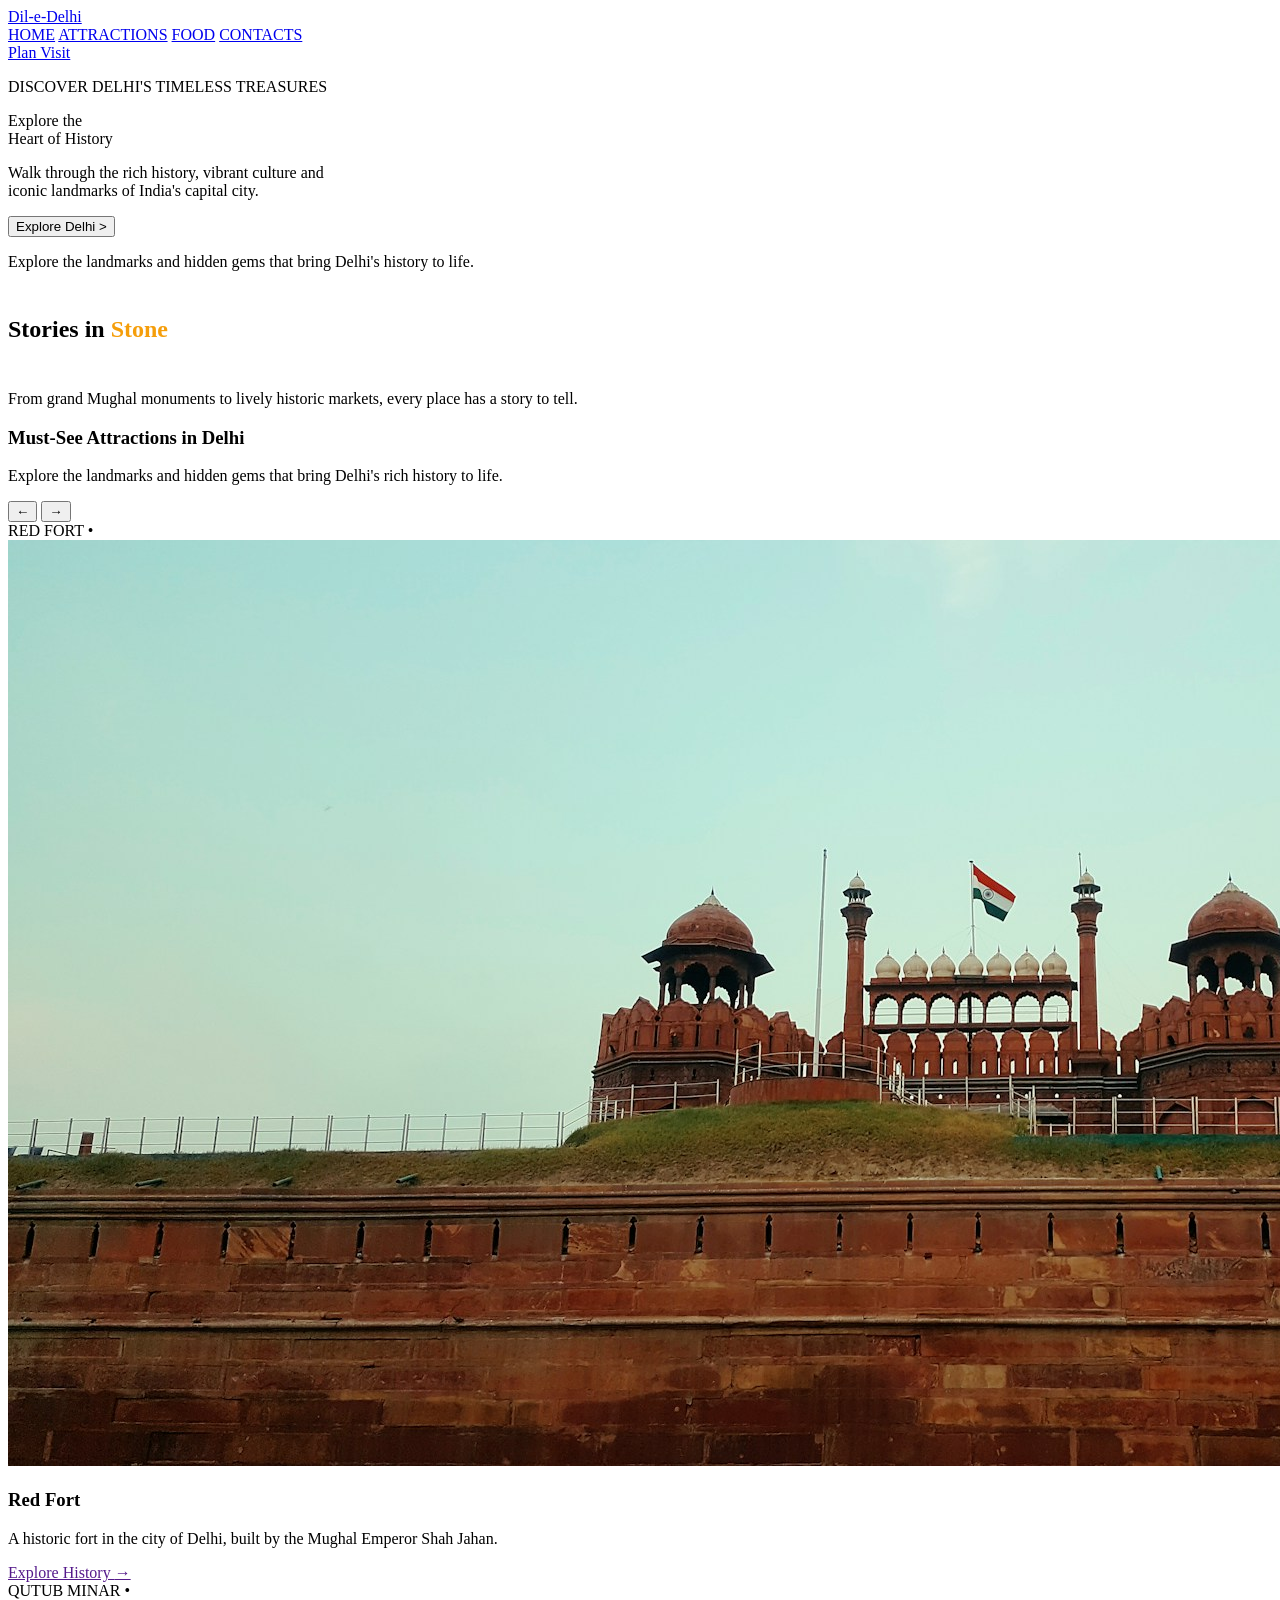
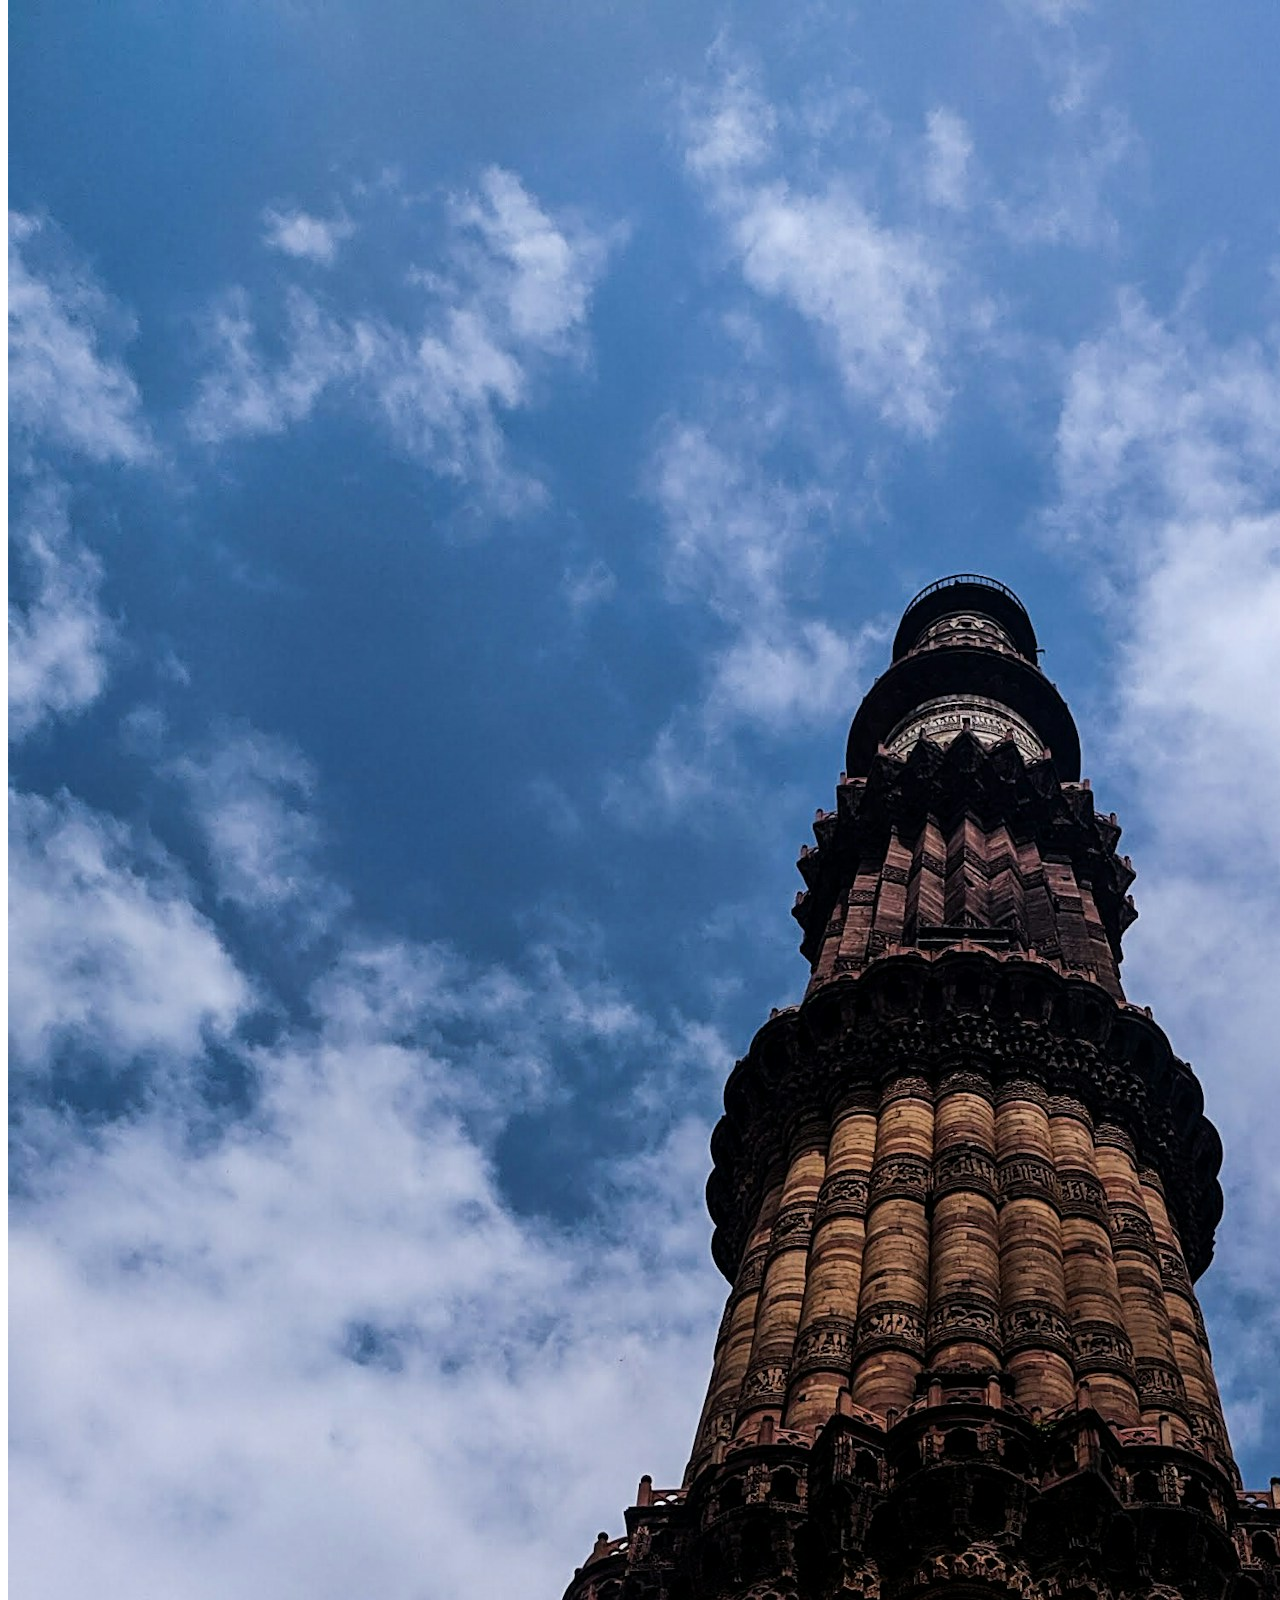
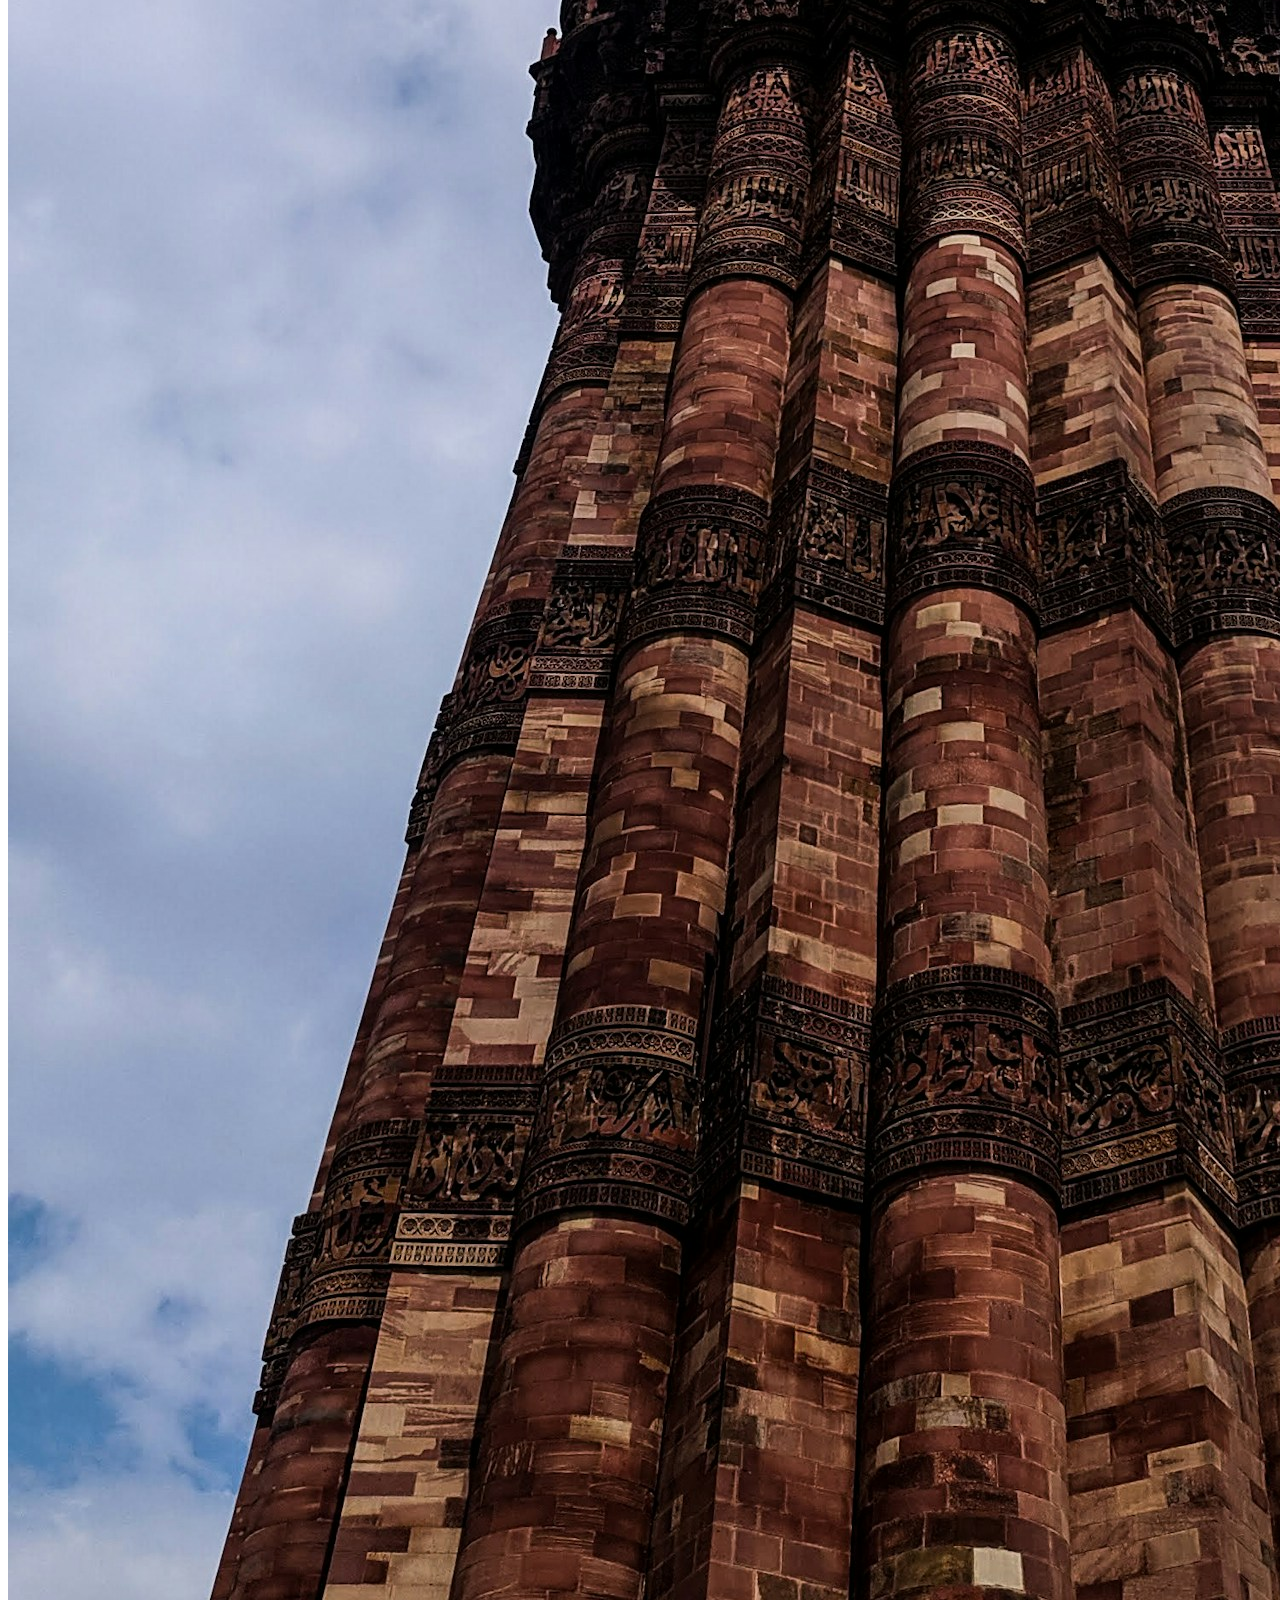
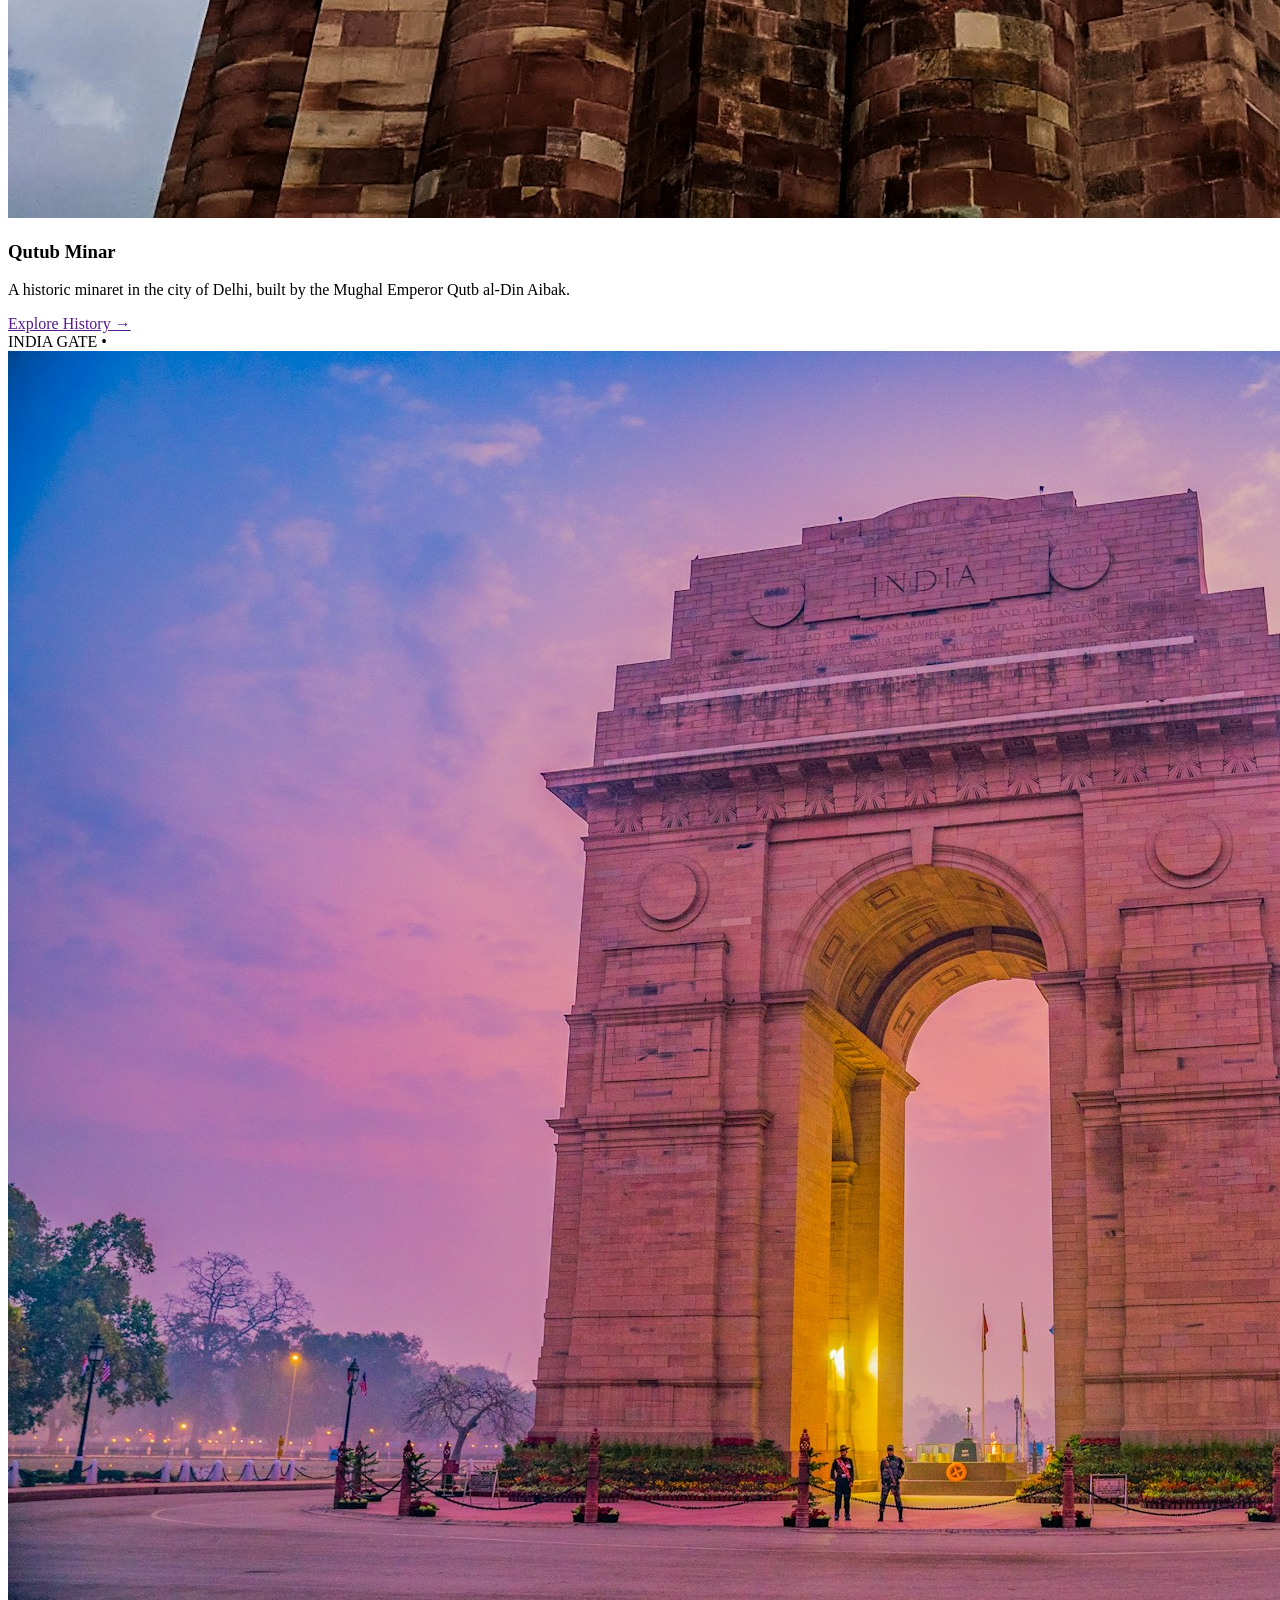
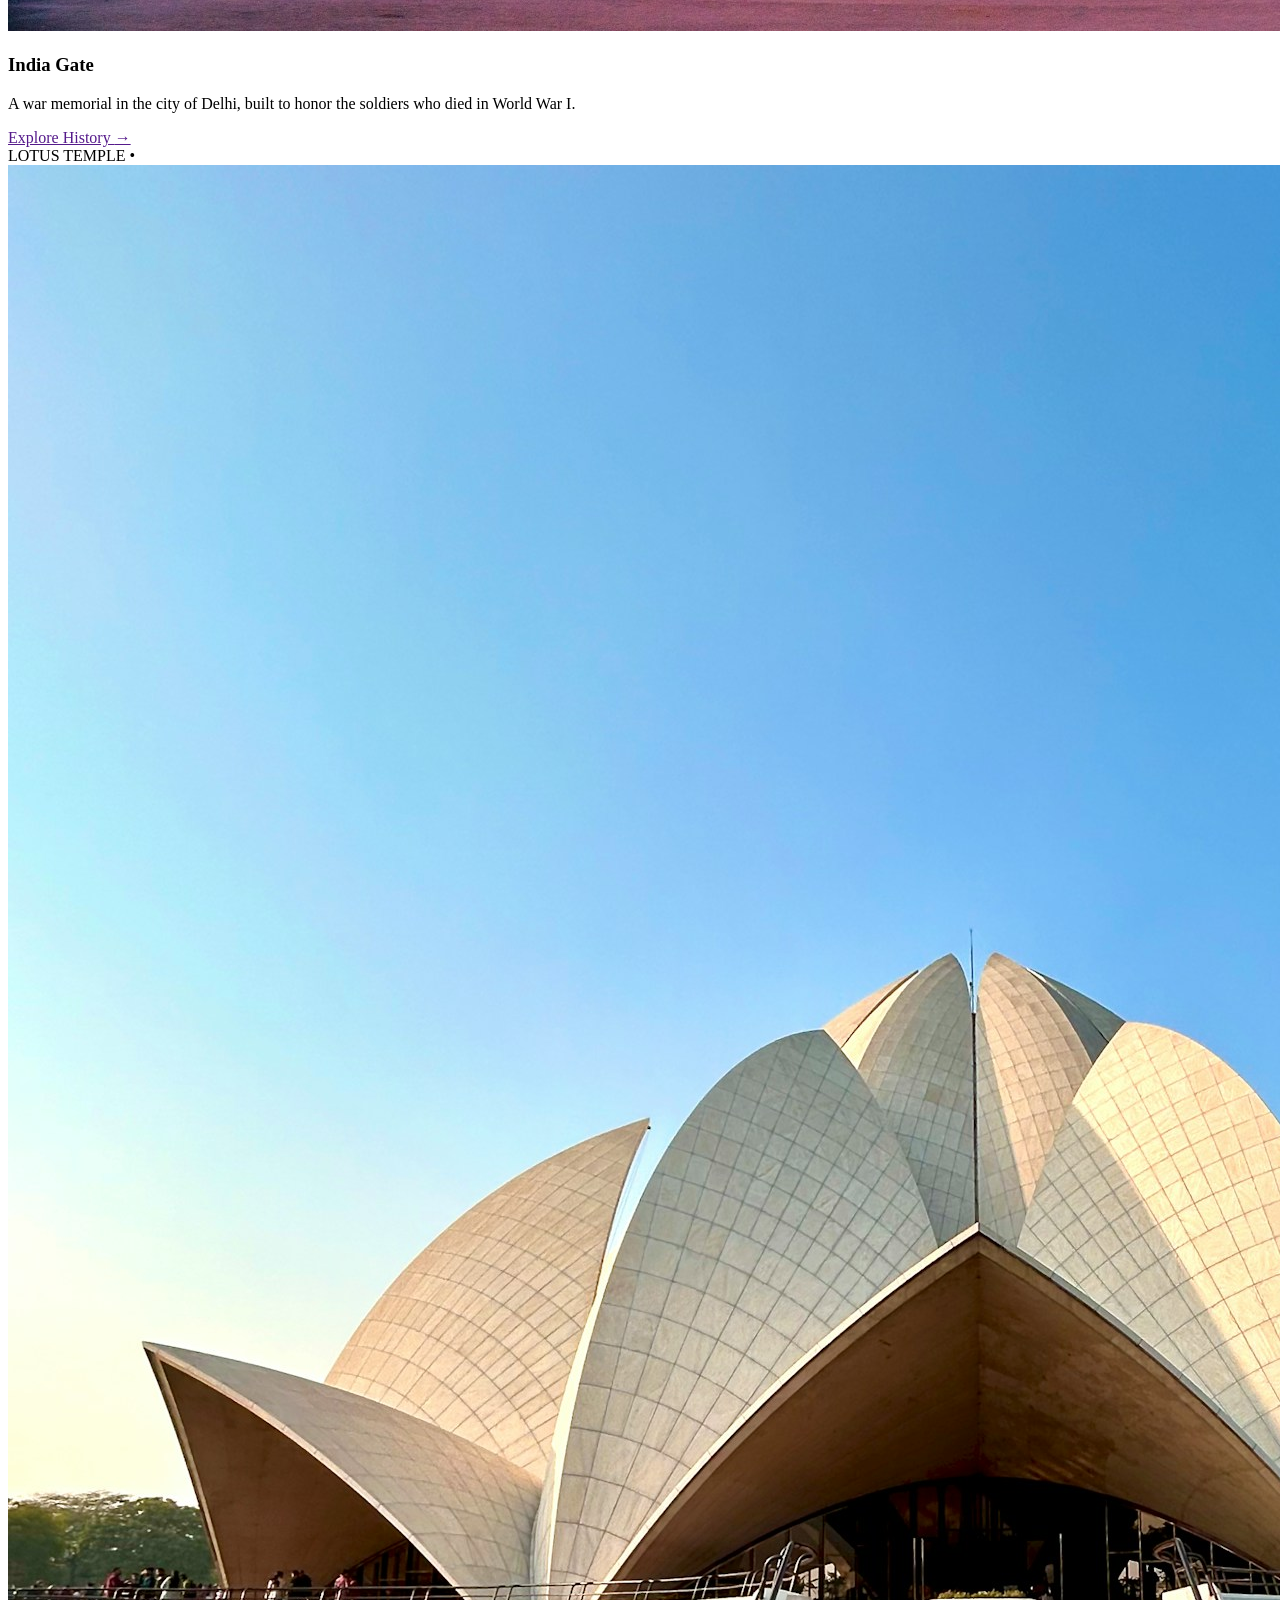
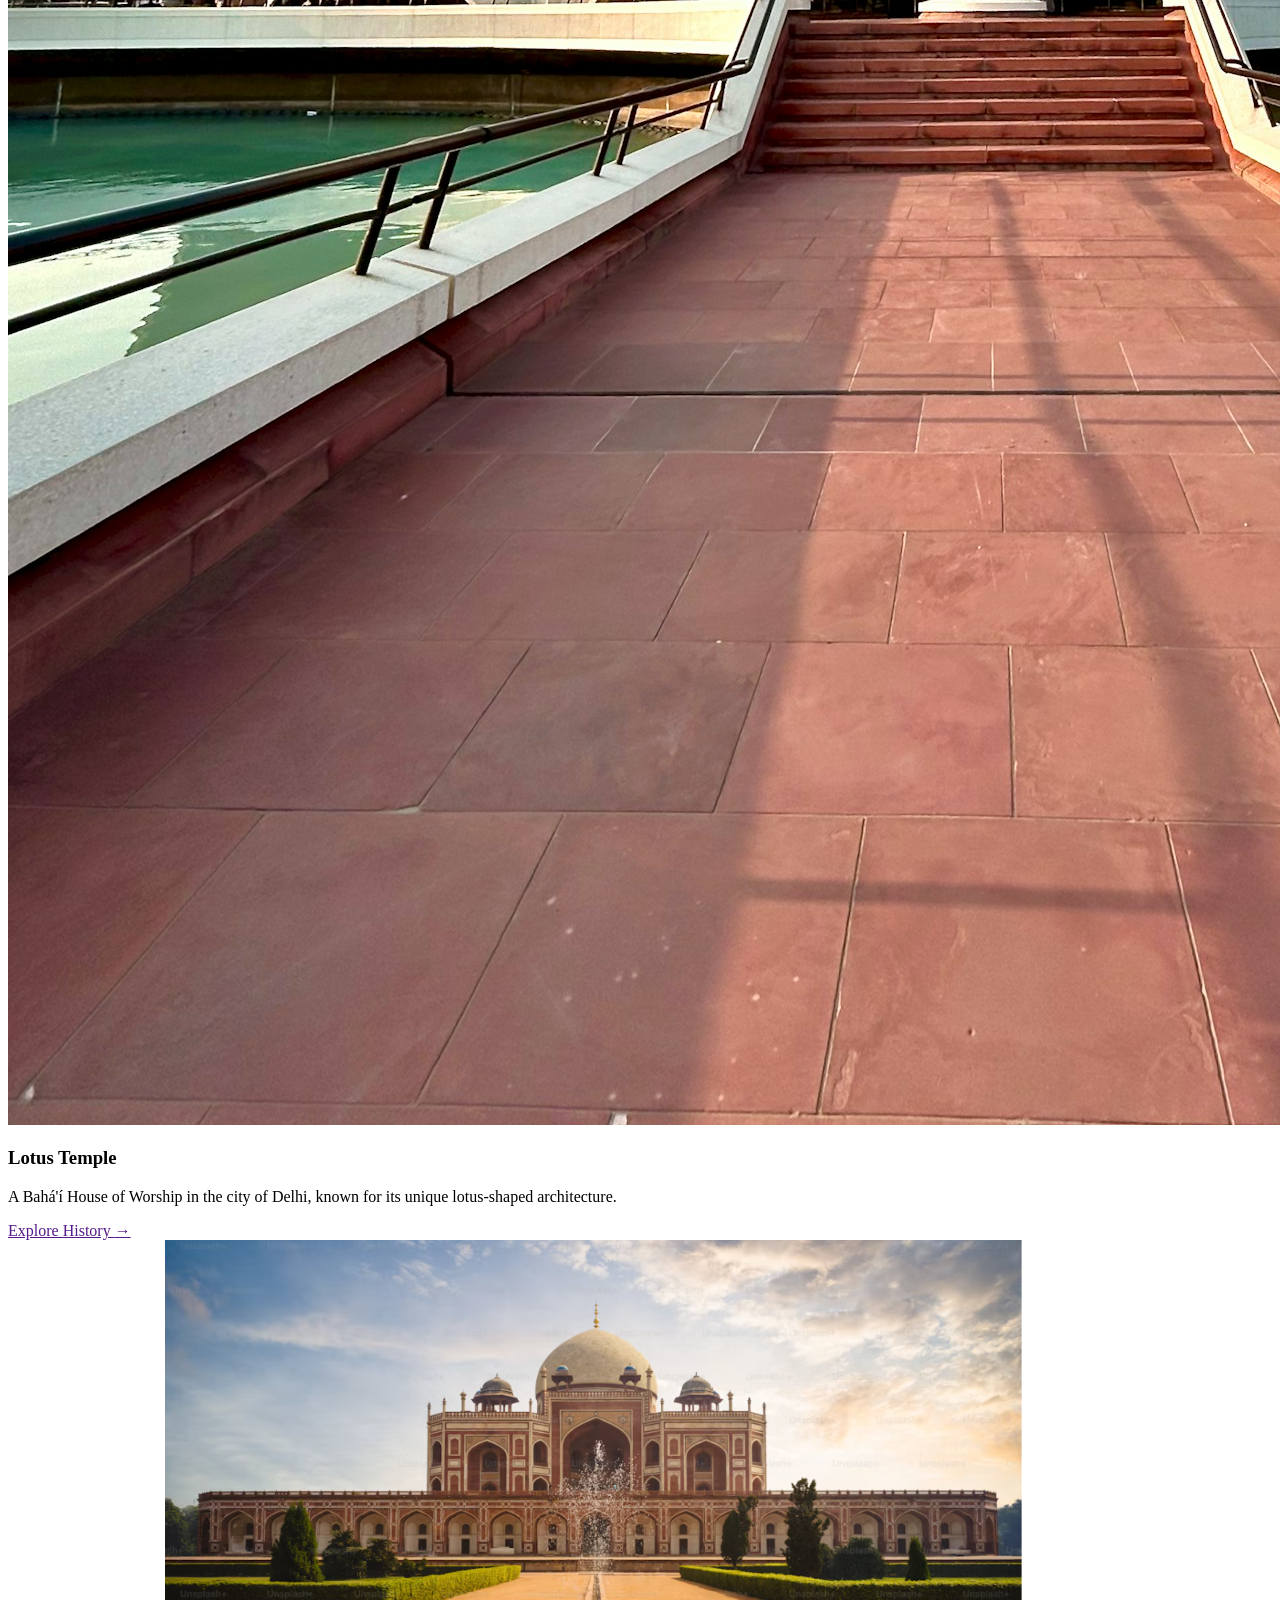
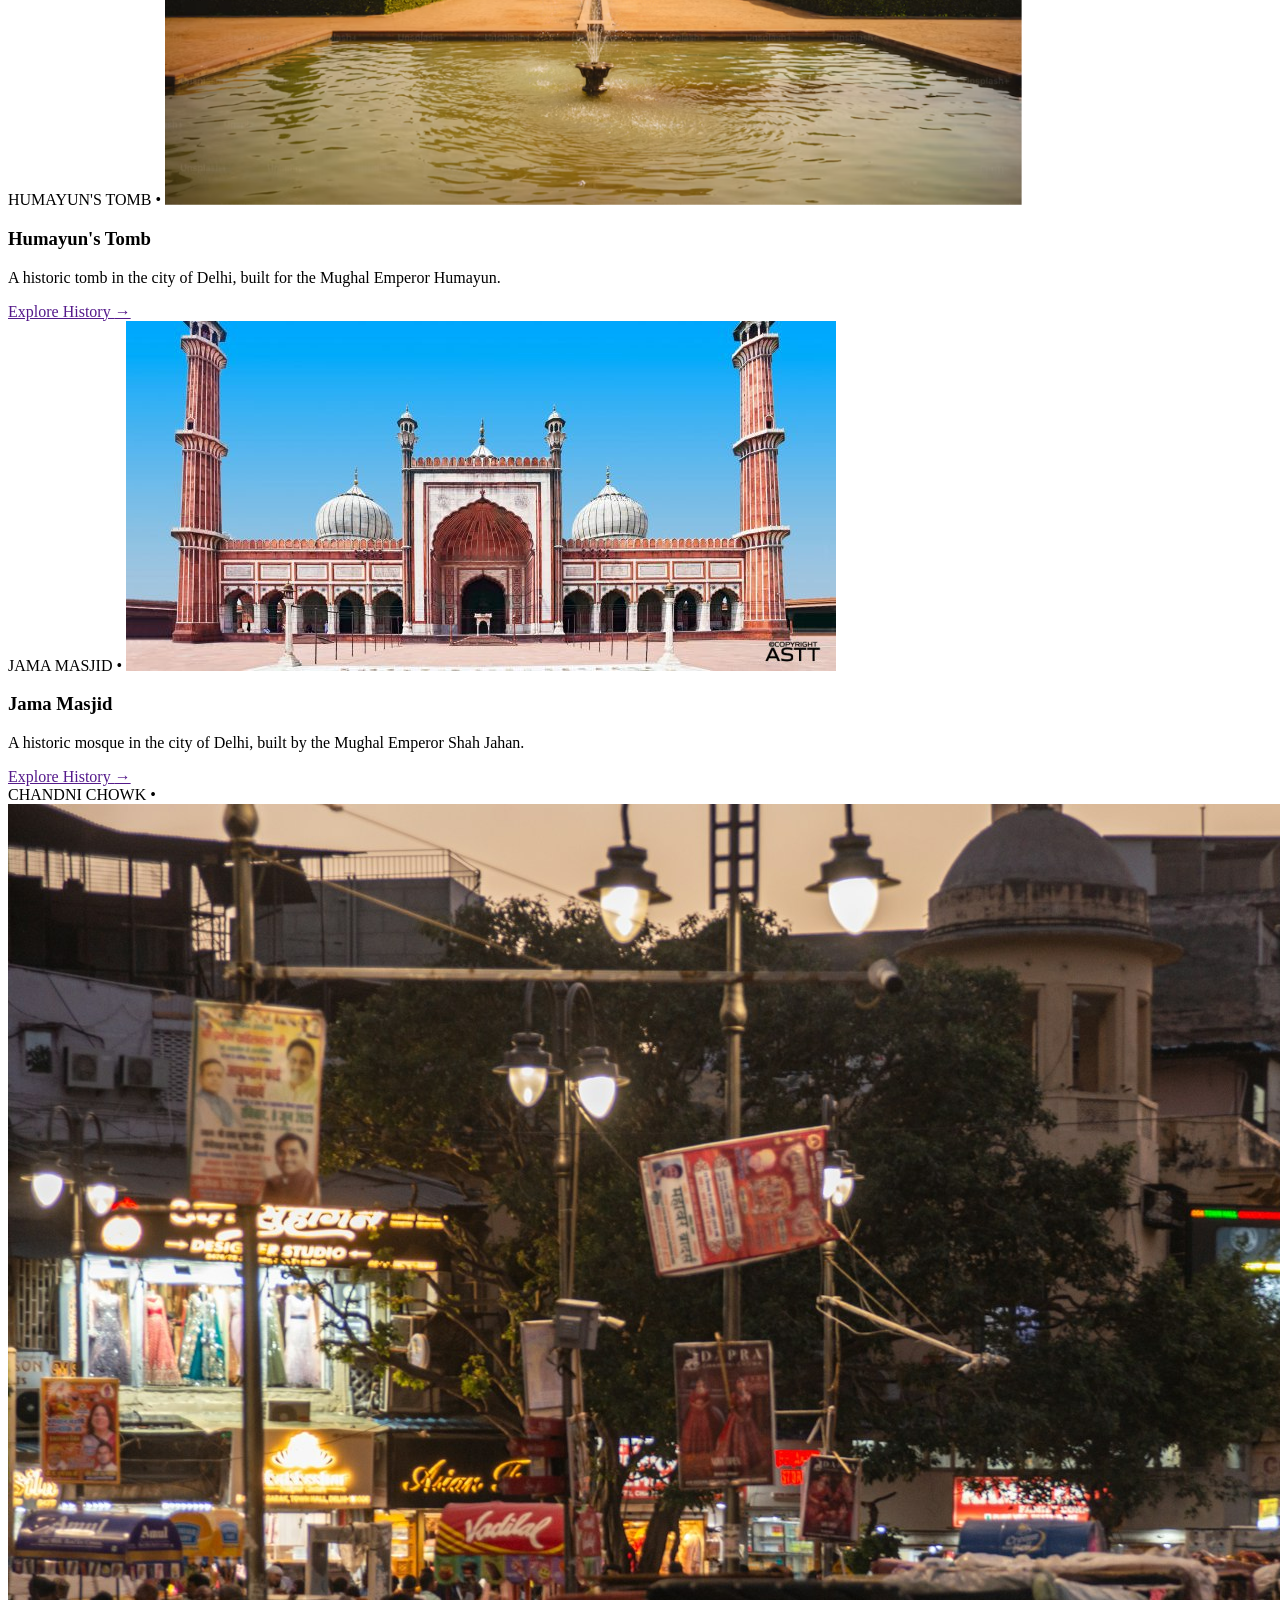
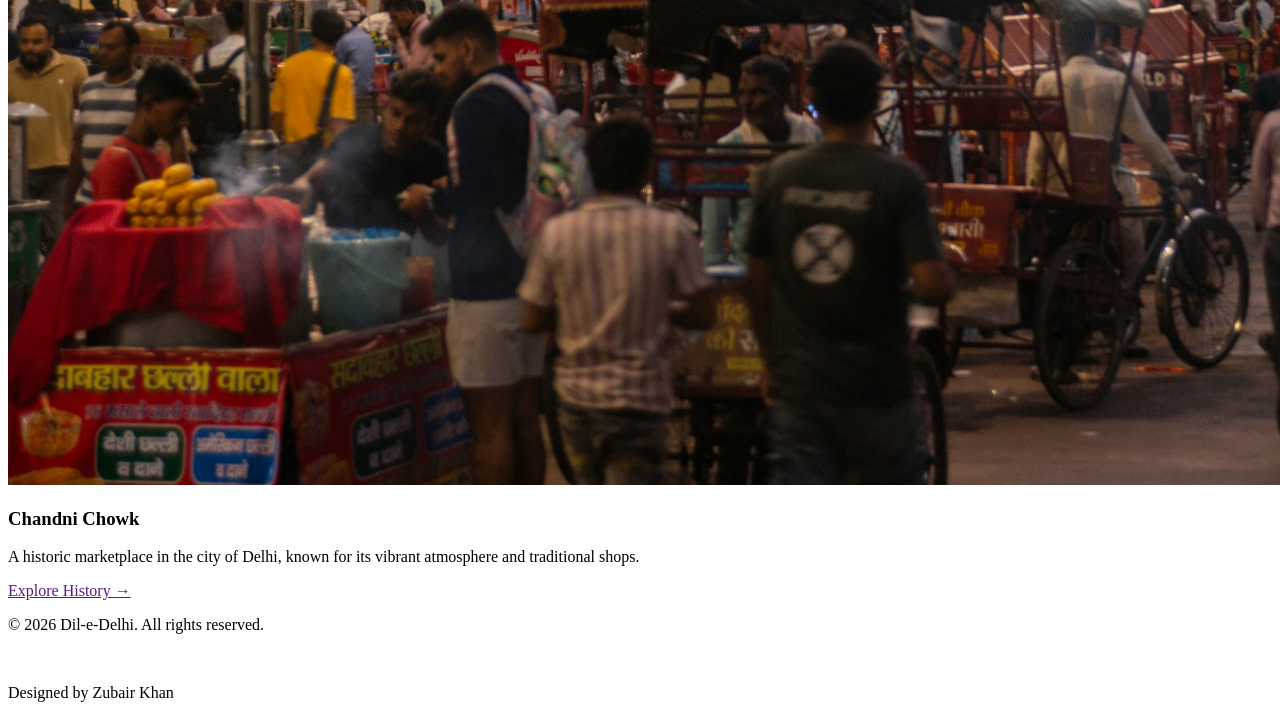
==== commit 15fd9b7b: "various changes made to the attractions.html and CSS/style.css files to improve the layout and styli" ====
--- a/attractions.html
+++ b/attractions.html
@@ -33,8 +33,9 @@
     </div>
 
     <div class="attraction-content">
-        <div class="Hero-Banner">
+        <div class="attraction-Hero-Banner">
             <p>Explore the landmarks and hidden gems that bring Delhi's history to life.</p>
+            <hr style="border: none; height: 1px; width: 60%; margin: 18px auto 26px auto; background: linear-gradient(to right, transparent, rgba(255, 255, 255, 0.4), transparent);">
             <h2>Stories in <span style="color: #f59e0b;">Stone</span></h2>
             <hr style="border: none; height: 1px; width: 60%; margin: 18px auto 26px auto; background: linear-gradient(to right, transparent, rgba(255, 255, 255, 0.4), transparent);">
             <p>From grand Mughal monuments to lively historic markets, every place has a story to tell.</p>
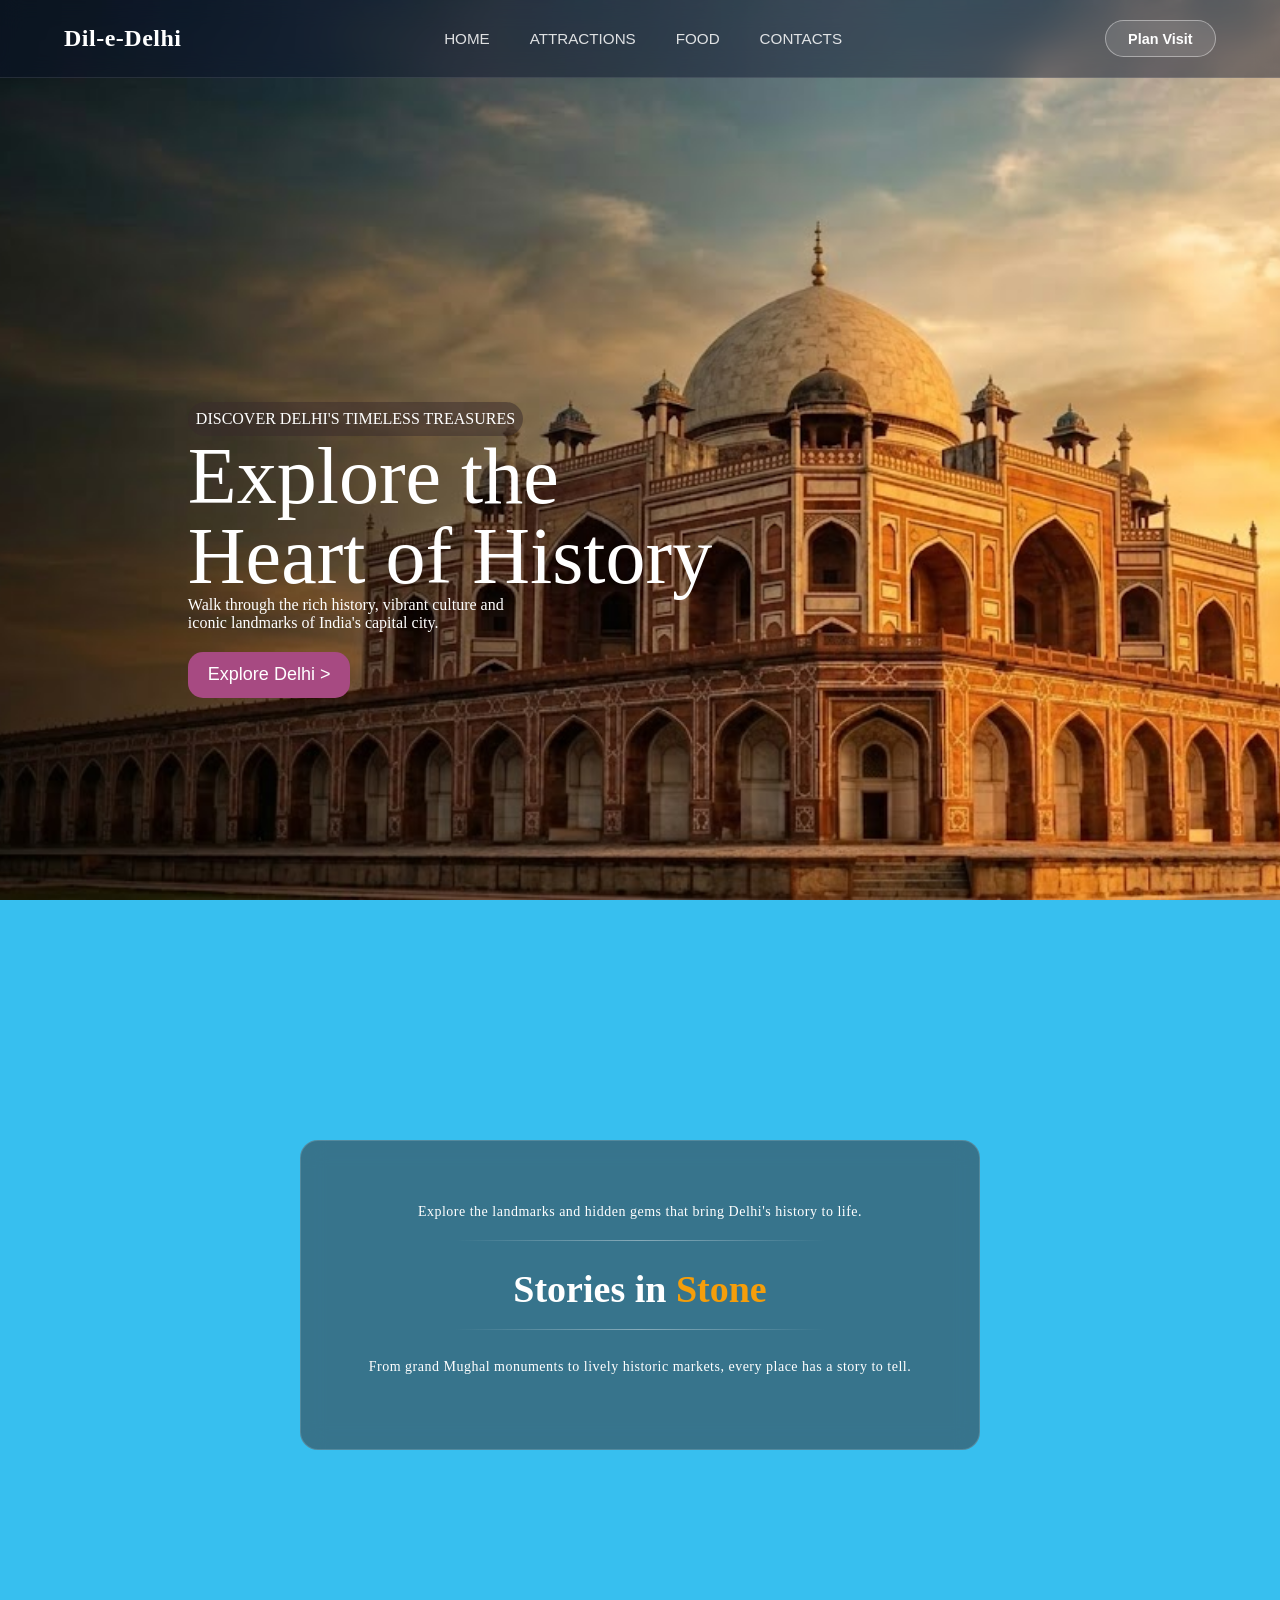
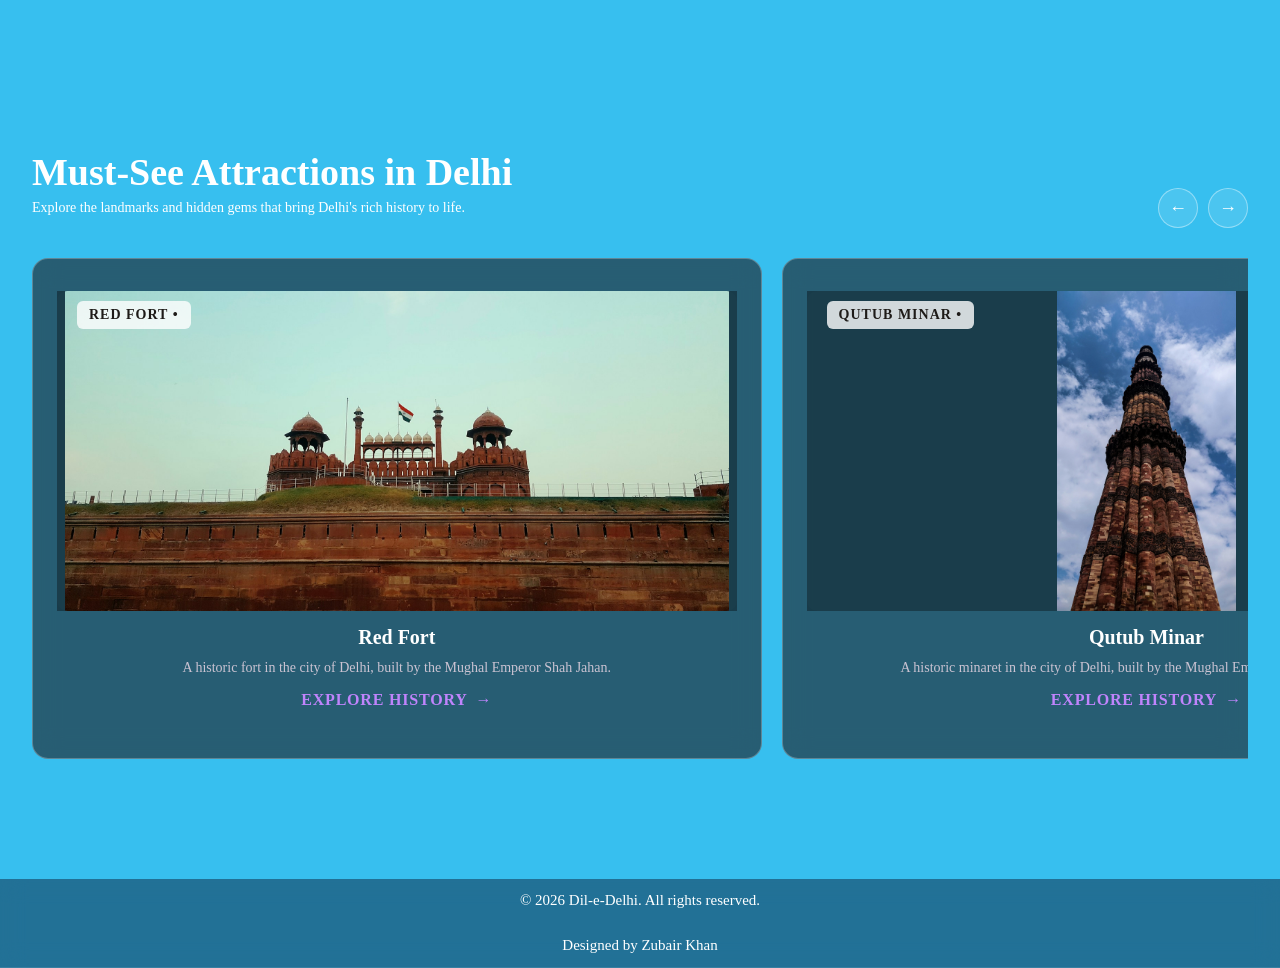
==== commit 729083a5: "Update attractions.html" ====
--- a/attractions.html
+++ b/attractions.html
@@ -4,7 +4,7 @@
     <meta charset="UTF-8">
     <meta name="viewport" content="width=device-width, initial-scale=1.0">
     <title>Dil-e-Delhi - Attractions</title>
-    <link rel="stylesheet" href="css/style.css">
+    <link rel="stylesheet" href="./CSS/style.css">
 </head>
 <body class="attractions-page">
     <header class="navbar">
--- a/CSS/style.css
+++ b/CSS/style.css
@@ -0,0 +1,1233 @@
+/* ALL FILES COMMON CSS */
+
+*{
+    margin: 0;
+    padding: 0;
+    box-sizing: border-box;
+}
+
+img{
+    max-width: 100%;
+    height: auto;
+    border-radius: 10px;
+    box-shadow: 0 0 10px rgba(0, 0, 0, 0.1);
+
+    
+}
+
+.navbar{
+    position: fixed;
+    top: 0;
+    left: 0;
+    width: 100%;
+    box-sizing: border-box;
+    display: flex;
+    justify-content: space-between;
+    align-items: center;
+    padding: 1.25rem 4rem;
+    z-index: 100;
+    background: rgba(11, 19, 43, 0.45);
+    backdrop-filter: blur(12px);
+    border-bottom: 1px solid rgba(255, 255, 255, 0.1);
+}
+
+.navbar-name{
+    font-family: 'Playfair Display', Georgia, serif;
+    font-size: 1.5rem;
+    font-weight: 700;
+    color: #ffffff;
+    text-decoration: none;
+    letter-spacing: 0.5px;
+}
+
+.nav-links{
+    display: flex;
+    align-items: center;
+    gap: 2.5rem;
+}
+
+.nav-link{
+    font-family: 'Plus Jakarta Sans', 'Inter', sans-serif;
+    font-size: 0.95rem;
+    font-weight: 500;
+    color:rgba(255, 255, 255, 0.85);
+    text-decoration: none;
+    transition: color 0.2s ease;
+}
+
+.nav-link:hover, 
+.nav-link:active{
+    color: #ffffff;
+}
+
+.nav-btn{
+  font-family: 'Plus Jakarta Sans', 'Inter', sans-serif;
+  font-size: 0.9rem;
+  font-weight: 600;
+  color: #ffffff;
+  text-decoration: none;
+  padding: 0.6rem 1.4rem;
+  border-radius: 9999px; /* Pill shape */
+  border: 1px solid rgba(255, 255, 255, 0.4);
+  background: rgba(255, 255, 255, 0.1);
+  transition: all 0.2s ease;
+}
+
+.nav-btn:hover, .nav-btn:active{
+  background: rgba(255, 255, 255, 0.2);
+  border-color: rgba(255, 255, 255, 0.6);
+}
+
+/* @media (max-width: 700px){
+    .home-page .introduction{
+        padding: 8rem 1.5rem 3rem;
+    }
+
+    .home-page .intro-text{
+        padding: 1rem 0;
+    }
+
+    #intro-main-line{
+        font-size: clamp(3rem, 15vw, 5rem);
+    }
+
+    .home-page .intro-text > p:not(#intro-main-line){
+        max-width: 100%;
+    }
+
+    .home-page .intro-text br{
+        display: none;
+    }
+} */
+
+/* INDEX/MAIN PAGE CSS */
+
+.home-page{
+    background-color: #37bfef;
+    background-image: url('../images/hero-bg.jpeg');
+    background-size: cover;
+    background-position: center;
+    background-repeat: no-repeat;
+    background-attachment: fixed;
+}
+
+.introduction{
+    width: 100%;
+    min-height: 100vh;
+    height: auto;
+    margin-top: 0;
+    padding: 9rem 4rem 4rem;
+    display: flex;
+    align-items: flex-start;
+    justify-content: flex-start;
+    text-align: left;
+}
+
+.intro-text{
+    max-width: 850px;
+}
+
+.intro-p{
+    background-color: rgba(57, 42, 42, 0.5);
+    width: fit-content;
+    border-radius: 18px;
+    padding: 8px;
+}
+
+#intro-main-line{
+    font-size: clamp(3.5rem, 7vw, 5rem);
+    color: #fff;
+    line-height: 1.0;
+
+}
+
+.intro-text{
+    padding: 50px;
+    text-align: left;
+    color: #fff;
+   
+}
+
+.introduction{
+    margin-top: 100px;
+    padding: 50px;
+    justify-content: center;
+    align-items: center;
+    text-align: center;
+    color: #fff;
+    width: 100vh;
+    height: 100vh;
+}
+
+.Home-Hero-Banner {
+  max-width: 680px;
+  width: 90%;
+  margin: 60px auto;
+  background-color: rgba(57, 42, 42, 0.5);
+  backdrop-filter: blur(12px);
+  -webkit-backdrop-filter: blur(12px);
+  border: 1px solid rgba(255, 255, 255, 0.15);
+  border-radius: 18px;
+  padding: 60px 30px;
+  color: #fff;
+  text-align: center;
+  box-sizing: border-box;
+}
+
+.Home-Hero-Banner p{
+    color: #ffd8e8;
+    letter-spacing: 0.5px;
+    line-height: 1.5;
+    font-size: 24px;
+    font-weight: 500;
+}
+
+
+#home-Hero-banner-top {
+  display: inline-block;
+  background-color: rgba(27, 25, 25, 0.5);
+  padding: 8px 20px;
+  border-radius: 30px;
+  margin-bottom: 0px;
+}
+
+#home-Hero-banner-top p {
+  margin: 0;
+  font-size: 14px;
+  color:#ffffff
+}
+
+#home-Hero-banner-bigger-heading {
+  font-size: 44px;
+  line-height: 1.2;
+  margin: 0 0 16px 0;
+}
+
+#explr-btn{
+    display: inline-block;
+    margin-top: 20px;
+    padding: 10px 20px;
+    font-size: 18px;
+    background-color: #a74a82;
+    color: #fff;
+    border: none;
+    border-radius: 15px;
+    cursor: pointer;
+    text-decoration: none;
+    line-height: 1.4;
+    vertical-align: top;
+}
+
+#highlights-heading{
+    font-family: 'Playfair Display', Georgia, serif;
+    font-size: 38px;
+    text-align: center;
+    color: #fff;
+    margin: 60px auto 35px auto;
+}
+
+.highlights-list{
+    list-style:none;
+    padding: 0;
+    margin: 0 auto 80px auto;
+    width: 90%;
+    max-width: 1100px;
+    display:flex;
+    gap: 20px;
+    flex-wrap: wrap;
+    justify-content: center;
+    box-sizing: border-box;
+}
+
+.highlights-list li{
+    flex: 1 1 280px;
+    max-width: 350px;
+    background:rgba(48, 36, 36, 0.55);
+    backdrop-filter: blur(14px);
+    -webkit-backdrop-filter: blur(14px);
+    border: 1px solid rgba(249, 249, 249, 0.26);
+    border-radius: 16px;
+    padding: 32px 24px;
+    text-align: left;
+    box-sizing: border-box;
+}
+
+.highlights-list li .highlight-mark{
+    display:block;
+    font-size: 20px;
+    font-weight: 600;
+    color: #c084fc;
+    margin-bottom: 12px;
+}
+
+.highlights-list li h3{
+    font-family:'Playfair Display', Georgia, serif;
+    color: #ffffff;
+    font-size: 22px;
+    margin: 0 0 12px 0;
+}
+
+.highlights-list li p{
+    font-size: 16px;
+    color: #e2e8f0;
+    line-height: 1.5;
+    margin: 0 0 24px 0;
+}
+
+.highlight-link{
+    display:inline-block;
+    color:#d8b4fe;
+    font-weight:600;
+    text-decoration:none;
+    font-size: 20px;
+    transition:transform 0.2s ease, color 0.2s ease;
+}
+
+.highlight-link:hover{
+    color: #ffffff;
+    transform: translatex(4px);
+}
+
+#cityIntro-heading{
+  display: inline-block;
+  background-color: rgba(27, 25, 25, 0.5);
+  padding: 8px 20px;
+  border-radius: 30px;
+  margin-bottom: 0px;
+  font-size: 20px;
+
+}
+
+.city-intro{
+    font-size: 30px;
+    text-align: center;
+    color: #fff;
+    line-height: 1.8;
+    width: 90%;
+    max-width: 1100px;
+    background:rgba(48, 36, 36, 0.55);
+    backdrop-filter: blur(14px);
+    -webkit-backdrop-filter: blur(14px);
+    border: 1px solid rgba(249, 249, 249, 0.26);
+    border-radius: 16px;
+    padding: 32px 24px;
+    text-align: center;
+    box-sizing: border-box;
+    margin: 0 auto 80px auto;
+}
+
+.city-intro p{
+    font-family:'Playfair Display', Georgia, serif;
+    color: #ffffff;
+    font-size: 22px;
+    margin: 0 0 12px 0;
+}
+
+
+
+
+
+
+/* FOOD FILE CSS */
+
+.Food-Hero-Banner{
+    max-width: 680px;
+    width: 90%;
+    margin: 60px auto;
+    background-color: rgba(57, 42, 42, 0.5);
+    backdrop-filter: blur(12px);
+    -webkit-backdrop-filter: blur(12px);
+    border: 1px solid rgba(255, 255, 255, 0.15);
+    border-radius: 18px;
+    padding: 60px 30px;
+    color: #fff;
+    text-align: center;
+    box-sizing: border-box;
+    margin-bottom: 300px;
+}
+
+
+.Food-Hero-Banner h2{
+    font-family: 'Playfair Display', Georgia, serif;
+    color: #ffffff;
+    font-size: 38px;
+    margin: 0 0 12px 0;
+}
+
+.Food-Hero-Banner p{
+    color: #ffd8e8;
+    letter-spacing: 0.5px;
+    line-height: 3.5;
+    font-size: 54px;
+    font-weight: 500;
+}
+
+.food-page{
+    background-color: #37bfef;
+    background-image: url('../images/food-bg.jpeg');
+    background-size: cover;
+    background-position: center;
+    background-repeat: no-repeat;
+    background-attachment: fixed;
+}
+
+.food-hub{
+    width: 90%;
+    max-width: 1100px;
+    margin: 30px auto;
+    box-sizing: border-box;
+}
+
+.food-content{
+    width: 100%;
+    padding: 5rem 2rem;
+    color: #fff;
+    min-height: 100vh;
+    height: auto;
+    overflow-x: hidden;
+}
+
+.food-content h3{
+    font-family: 'Playfair Display', Georgia, serif;
+    color: #ffffff;
+    font-size: 38px;
+}
+
+.food-content p{
+    font-family: 'Playfair Display', Georgia, serif;
+    color: #ffffff;
+    font-size: 14px;
+    margin: 0 0 12px 0;
+}
+
+.food-header{
+    display: flex;
+    justify-content: space-between;
+    align-items: flex-end;
+    margin-bottom: 20px;
+}
+
+.food-title{
+    font-family:'Playfair Display', Georgia, serif;
+    font-size: 34px;
+    color: #ffffff;
+    margin: 0 0 6px 0;
+}
+
+.food-subtitle{
+    color: #cbd5e1;
+    font-size: 16px;
+    margin: 0;
+}
+
+.food-control{
+    display: flex;
+    align-items: center;
+    gap: 10px;
+}
+
+.food-counter{
+    color: #111111;
+    font-size: 16px;
+}
+
+.food-card{
+    width: 100%;
+    min-width: 0;
+    display: flex;
+    gap: 20px;
+    overflow-x: auto;
+    scroll-behavior: smooth;
+    scroll-snap-type: x mandatory;
+    -webkit-overflow-scrolling: touch;
+    padding-bottom: 10px;
+    scrollbar-width: none;
+}
+
+.food-card::-webkit-scrollbar{
+    display: none;
+}
+
+.food-featured-card{
+    flex: 0 0 60%;
+    min-width: 200px;
+    background: rgba(28, 14, 14, 0.55);
+    backdrop-filter: blur(14px);
+    -webkit-backdrop-filter: blur(14px);
+    border: 1px solid rgba(249, 249, 249, 0.26);
+    border-radius: 16px;
+    padding: 32px 24px;
+    text-align: center;
+    box-sizing: border-box;
+    overflow: hidden;
+    scroll-snap-align: center;
+    transition: border-color 0.3s ease, box-shadow 0.3s ease;
+}
+
+.food-featured-card:hover{
+    border-color: #f59e0b;
+    box-shadow: 0 0 12px rgba(255, 255, 255, 0.4);
+}
+
+.food-card-img{
+    position: relative;
+    width: 100%;
+    height: 320px;
+    background: rgba(0, 0, 0, 0.35);
+    overflow: hidden;
+    display: flex;
+    justify-content: center;
+}
+
+.food-card-img img{
+    width: 100%;
+    height: 100%;
+    object-fit: contain;
+    object-position: center;
+    display: block;
+}
+
+.food-top-tag{
+    position: absolute;
+    top: 10px;
+    left: 20px;
+    font-size: 14px;
+    font-weight: 600;
+    letter-spacing: 1px;
+    color: #1e1b18;
+    background: rgba(255, 255, 255, 0.8);
+    padding: 6px 12px;
+    border-radius: 6px;
+}
+
+.food-card-content{
+    padding: 15px 20px;
+}
+
+.food-card-content h3{
+    gap: 12px;
+    margin-bottom: 8px;
+    font-family: 'Playfair Display', Georgia, serif;
+    font-size: 20px;
+    color: #ffffff;
+}
+
+.food-card-content p{
+    color: #cbc3d2;
+    font-size: 14px;
+    line-height: 1.6;
+    margin: 0;
+}
+
+.food-card-link{
+    display: inline-flex;
+    align-items: center;
+    gap: 8px;
+    margin-top: 12px;
+    font-size: 16px;
+    font-weight: 600;
+    letter-spacing: 0.8px;
+    text-decoration: none;
+    text-transform: uppercase;
+    color: #c084fc;
+    transition: gap 0.25s ease, color 0.25s ease;
+}
+
+.food-card-link span{
+    font-size: 16px;
+    transition: transform 0.25s ease;
+}
+
+.food-card-link:hover{
+    color: #f59e0b;
+}
+
+.food-card-link:hover span{
+    transform: translateX(4px);
+}
+
+
+.card-content{
+    font-size: 22px;
+}
+
+.must-try-dishes{
+    margin-top: 50px;
+}
+
+.dish-header{
+    display: flex;
+    justify-content: space-between;
+    align-items: flex-end;
+    margin-bottom: 20px;
+}
+
+.dish-title{
+    font-family: 'Playfair Display', Georgia, serif;
+    font-size: 34px;
+    color: #ffffff;
+    margin: 0 0 6px 0;
+}
+
+.dish-subtitle{
+    color: #cbd5e1;
+    font-size: 16px;
+    margin: 0;
+}
+
+.dish-control{
+    display: flex;
+    align-items: center;
+    gap: 10px;
+}
+
+.dish-counter{
+    color: #111111;
+    font-size: 16px;
+}
+
+.dish-list{
+    width: 100%;
+    min-width: 0;
+    display: flex;
+    gap: 15px;
+    padding: 0 0 10px 0;
+    list-style-type: none;
+    overflow-x: auto;
+    scroll-behavior: smooth;
+    scroll-snap-type: x mandatory;
+    scrollbar-width: none;
+}
+
+.dish-list::-webkit-scrollbar{
+    display: none;
+}
+
+.dish-item{
+    flex: 0 0 360px;
+    padding: 18px 12px;
+    background: rgba(28, 14, 14, 0.55);
+    border: 1px solid rgba(249, 249, 249, 0.26);
+    border-radius: 12px;
+    text-align: center;
+    scroll-snap-align: center;
+}
+
+.dish-item:hover{
+    border-color: #f59e0b;
+}
+
+.dish-item img{
+    width:205px;
+    height: 205px;
+    border-radius: 50%;
+    object-fit: cover;
+    border: 2px solid #f59e0b;
+}
+
+.dish-item h4{
+    margin: 10px 0 4px 0;
+    color: #ffffff;
+    font-size: 18px;
+}
+
+.dish-item p{
+    margin: 0;
+    color: #cbd5e1;
+    font-size: 13px;
+    line-height: 1.4;
+}
+.highlights-list{
+    list-style-type: none;
+}
+
+/* ATTRACTIONS FILE CSS */
+
+.attractions-page{
+    background-color: #37bfef;
+    background-image: url('../images/attractions-bg.jpeg');
+    background-size: cover;
+    background-position: center;
+    background-repeat: no-repeat;
+    background-attachment: fixed;
+}
+
+.attraction-Hero-Banner{
+    max-width: 680px;
+    width: 90%;
+    margin: 60px auto;
+    background-color: rgba(57, 42, 42, 0.5);
+    backdrop-filter: blur(12px);
+    -webkit-backdrop-filter: blur(12px);
+    border: 1px solid rgba(255, 255, 255, 0.15);
+    border-radius: 18px;
+    padding: 60px 30px;
+    color: #fff;
+    text-align: center;
+    box-sizing: border-box;
+    margin-bottom: 300px;
+}
+
+.attraction-Hero-Banner h2{
+    font-family: 'Playfair Display', Georgia, serif;
+    color: #ffffff;
+    font-size: 38px;
+    margin: 0 0 12px 0;
+}
+
+.attraction-Hero-Banner p{
+    color: #ffd8e8;
+    letter-spacing: 0.5px;
+    line-height: 1.5;
+    font-size: 160px;
+    font-weight: 500;
+}
+
+.attraction-content{
+    padding: 5rem 2rem;
+    color: #fff;
+    min-height: 100vh;
+    height: auto;
+}
+
+.attraction-content h3{
+    font-family:'Playfair Display', Georgia, serif;
+    color: #ffffff;
+    font-size: 38px;
+}
+
+.attraction-content p{
+    font-family:'Playfair Display', Georgia, serif;
+    color: #ffffff;
+    font-size: 14px;
+    margin: 0 0 12px 0;
+}
+
+.attraction-hub{
+    width: 90%;
+    max-width: 1100px;
+    margin: 30px auto;
+    box-sizing: border-box;
+}
+
+.attraction-header{
+    display: flex;
+    justify-content: space-between;
+    align-items: flex-end;
+    margin-bottom: 20px;
+}
+
+.attrac-title{
+    font-family:'Playfair Display', Georgia, serif;
+    font-size: 34px;
+    color: #ffffff;
+    margin: 0 0 6px 0
+}
+
+.attrac-subtitle{
+    color:#cbd5e1;
+    font-size: 16px;
+    margin: 0;
+}
+
+.attrac-control{
+    display: flex;
+    align-items: center;
+    gap: 10px;
+}
+
+.attrac-counter{
+    color: #111111;
+    font-size: 16px;
+}
+
+.nav-arrow{
+    width: 40px;
+    height: 40px;
+    border-radius: 50%;
+    border: 1px solid rgba(255, 255, 255, 0.4);
+    background: rgba(255, 255, 255, 0.1);
+    color: #ffffff;
+    cursor: pointer;
+    display: flex;
+    align-items: center;
+    justify-content: center;
+    font-size: 18px;
+    transition: border-color 0.2s, box-shadow 0.2s;
+}
+
+.nav-arrow:hover{
+    border-color: #f59e0b;
+    box-shadow: 0 0 8px rgba(255, 255, 255, 0.3);
+}
+
+.attrac-card{
+    display: flex;
+    gap: 20px;
+    overflow-x: auto;
+    scroll-behavior: smooth;
+    scroll-snap-type: x mandatory;
+    -webkit-overflow-scrolling: touch;
+    padding-bottom: 10px;
+    scrollbar-width: none;
+}
+
+.attrac-card::-webkit-scrollbar{
+    display: none;
+}
+
+.featured-card{
+    flex: 0 0 60%;
+    min-width: 200px;
+    background:rgba(28, 14, 14, 0.55);
+    backdrop-filter: blur(14px);
+    -webkit-backdrop-filter: blur(14px);
+    border: 1px solid rgba(249, 249, 249, 0.26);
+    border-radius: 16px;
+    padding: 32px 24px;
+    text-align: center;
+    box-sizing: border-box;
+    overflow: hidden;
+    scroll-snap-align: center;
+    transition: border-color 0.3s ease, box-shadow 0.3s ease;
+}
+
+.featured-card:hover{
+    border-color: #f59e0b;
+    box-shadow: 0 0 12px rgba(255, 255, 255, 0.4);
+}
+
+.card-img{
+    position: relative;
+    width: 100%;
+    height: 320px;
+    background:rgba(0,0,0,0.35);
+    overflow: hidden;
+    display: flex;
+    justify-content: center;
+    position: relative;
+    overflow: hidden;
+}
+
+.card-img img{
+    width: 100%;
+    height: 100%;
+    object-fit: contain;
+    object-position: center;
+    display: block;
+}
+
+.top-tag{
+    position:absolute;
+    top: 10px;
+    left: 20px;
+    font-size: 14px;
+    font-weight: 600;
+    letter-spacing: 1px;
+    color:#1e1b18;
+    background: rgba(255, 255, 255, 0.8);
+    padding: 6px 12px;
+    border-radius: 6px;
+}
+
+.card-content{
+    padding: 15px 20px;
+}
+
+.card-content h3{
+    gap:12px;
+    margin-bottom:8px;
+    font-family:'Playfair Display', Georgia, serif;
+    font-size: 20px;
+    color: #ffffff;
+}
+
+.card-content p{
+    color:#cbc3d2;
+    font-size: 14px;
+    line-height: 1.6;
+    margin: 0;
+}
+
+.card-link{
+    display: inline-flex;
+    align-items: center;
+    gap: 8px;
+    margin-top: 12px;
+    font-size: 16px;
+    font-weight: 600;
+    letter-spacing: 0.8px;
+    text-decoration: none;
+    text-transform: uppercase;
+    color:#c084fc;
+    transition: gap 0.25 ease, color 0.25s ease;
+}
+
+.card-link span {
+  font-size: 16px;
+  transition: transform 0.25s ease;
+}
+
+.card-link:hover {
+  color: #f59e0b;
+}
+
+.card-link:hover span {
+  transform: translateX(4px);
+}
+
+.attrac-card{
+    margin: 30px 0;
+}
+
+/* CONTACTS FILE CSS */
+
+.contact-page{
+    background-color: #37bfef;
+    background-image: url('../images/contacts-bg.jpeg');
+    background-size: cover;
+    background-position: center;
+    background-repeat: no-repeat;
+    background-attachment: fixed;
+}
+
+.contact-hero{
+    min-height: 100vh;
+    padding: 9rem 2rem 5rem;
+    display: flex;
+    justify-content: center;
+    align-items: center;
+    text-align: center;
+    color: #fff;
+    background: linear-gradient(rgba(5, 18, 32, 0.28), rgba(5, 18, 32, 0.55));
+}
+
+.contact-hero-content{
+    max-width: 900px;
+}
+
+.contact-label{
+    display: inline-block;
+    padding: 0.4rem 0.9rem;
+    border-radius: 999px;
+    background: rgba(27, 36, 47, 0.62);
+    font-size: 1rem;
+    letter-spacing: 0.04em;
+}
+
+.contact-hero h1{
+    margin: 0.7rem 0;
+    font-family: Georgia, serif;
+    font-size: clamp(3rem, 7vw, 5rem);
+    font-weight: 500;
+    line-height: 1.05;
+}
+
+.contact-hero p{
+    font-family: Georgia, serif;
+    font-size: 1.25rem;
+    line-height: 1.35;
+}
+
+.contact-details{
+    display: flex;
+    justify-content: center;
+    gap: 1rem;
+    margin: 1.7rem 0;
+}
+
+.contact-detail-card{
+    min-width: 190px;
+    padding: 0.75rem 1rem;
+    display: flex;
+    flex-direction: column;
+    gap: 0.25rem;
+    border: 1px solid rgba(255, 255, 255, 0.35);
+    border-radius: 14px;
+    background: rgba(55, 66, 78, 0.65);
+    color: #fff;
+    text-align: left;
+    text-decoration: none;
+    backdrop-filter: blur(8px);
+    transition: background 0.2s ease, transform 0.2s ease;
+}
+
+.contact-detail-card:hover{
+    background: rgba(80, 91, 104, 0.8);
+    transform: translateY(-2px);
+}
+
+.contact-detail-label{
+    font-size: 0.85rem;
+    letter-spacing: 0.04em;
+}
+
+.contact-hero-button{
+    display: inline-flex;
+    align-items: center;
+    gap: 0.5rem;
+    padding: 0.7rem 1.4rem;
+    border-radius: 999px;
+    background: #a74a82;
+    color: #fff;
+    font-size: 1.1rem;
+    text-decoration: none;
+    transition: background 0.2s ease, transform 0.2s ease;
+}
+
+.contact-hero-button:hover{
+    background: #bd6098;
+    transform: translateY(-2px);
+}
+
+.contact-hero-button span{
+    font-size: 1.6rem;
+    line-height: 0.7;
+}
+
+.contact-content{
+    padding: 5rem 2rem;
+    color: #fff;
+}
+
+.contact-introduction{
+    max-width: 850px;
+    margin: 0 auto 2rem;
+    text-align: center;
+}
+
+.contact-introduction h2{
+    margin-bottom: 0.75rem;
+    font-size: 44px;
+    color: #fff;
+}
+
+.contact-introduction p{
+    line-height: 1.6;
+    font-size: 20px;
+    color: #ffffff;
+}
+
+.contact-form{
+    font-size: 30px;
+    text-align: center;
+    color: #fff;
+    line-height: 1.8;
+    width: 90%;
+    max-width: 800px;
+    background:rgba(48, 36, 36, 0.55);
+    backdrop-filter: blur(14px);
+    -webkit-backdrop-filter: blur(14px);
+    border: 1px solid rgba(249, 249, 249, 0.26);
+    border-radius: 16px;
+    padding: 32px 24px;
+    text-align: center;
+    box-sizing: border-box;
+    margin: 0 auto 80px auto;
+}
+
+.contact-form h3{
+    margin-bottom: 10px;
+    font-family:'Playfair Display', Georgia, serif;
+    color: #ffffff;
+    font-size: 35px;
+}
+
+
+.FAQ-section{
+    font-size: 30px;
+    text-align: center;
+    color: #fff;
+    line-height: 1.8;
+    width: 90%;
+    max-width: 800px;
+    background:rgba(48, 36, 36, 0.55);
+    backdrop-filter: blur(14px);
+    -webkit-backdrop-filter: blur(14px);
+    border: 1px solid rgba(249, 249, 249, 0.26);
+    border-radius: 16px;
+    padding: 32px 24px;
+    text-align: center;
+    box-sizing: border-box;
+    margin: 100px auto 80px auto;
+}
+
+.FAQ-section h3{
+    margin-bottom: 1rem;
+    font-size: 2rem;
+}
+
+.faq-item{
+    margin: 1.25rem auto;
+}
+
+.faq-item h4{
+    font-size: 1.35rem;
+}
+
+.faq-item p{
+    font-size: 1.05rem;
+}
+
+.contact-input{
+    width: 100%;
+    padding: 10px;
+    margin: 10px 0;
+    border: 1px solid #ccc;
+    border-radius: 5px;
+    font-size: 16px;
+}
+
+.submit-btn{
+    padding: 10px 20px;
+    font-size: 18px;
+    background-color: #143867;
+    color: #fff;
+    border: none;
+    border-radius: 5px;
+    cursor: pointer;
+}
+
+@media (max-width: 700px){
+    .navbar{
+        padding: 1rem;
+    }
+
+    .nav-links{
+        gap: 0.8rem;
+    }
+
+    .nav-link{
+        font-size: 0.75rem;
+    }
+
+    .nav-btn{
+        display: none;
+    }
+
+    .contact-hero{
+        padding: 8rem 1rem 3rem;
+    }
+
+    .contact-hero h1{
+        font-size: 3rem;
+    }
+
+    .contact-hero p br{
+        display: none;
+    }
+
+    .contact-details{
+        flex-direction: column;
+        align-items: stretch;
+    }
+
+    .contact-detail-card{
+        text-align: center;
+    }
+}
+
+
+
+
+
+
+
+
+
+
+
+
+
+
+
+
+
+
+
+
+
+
+
+
+
+
+
+
+
+
+
+
+
+
+
+
+
+
+
+
+
+
+
+
+
+
+
+
+
+
+
+
+
+
+
+
+
+
+
+
+
+
+
+
+
+
+
+
+
+
+
+
+
+
+
+
+
+
+
+
+
+
+
+
+
+
+
+
+
+
+
+
+
+
+footer{
+    background: rgba(11, 19, 43, 0.45);
+    backdrop-filter: blur(12px);
+    border-bottom: 1px solid rgba(255, 255, 255, 0.1);
+    font-size: 15px;
+    color: #fff;
+    text-align: center;
+    padding: 10px;
+    line-height: 1.5;
+    
+}
